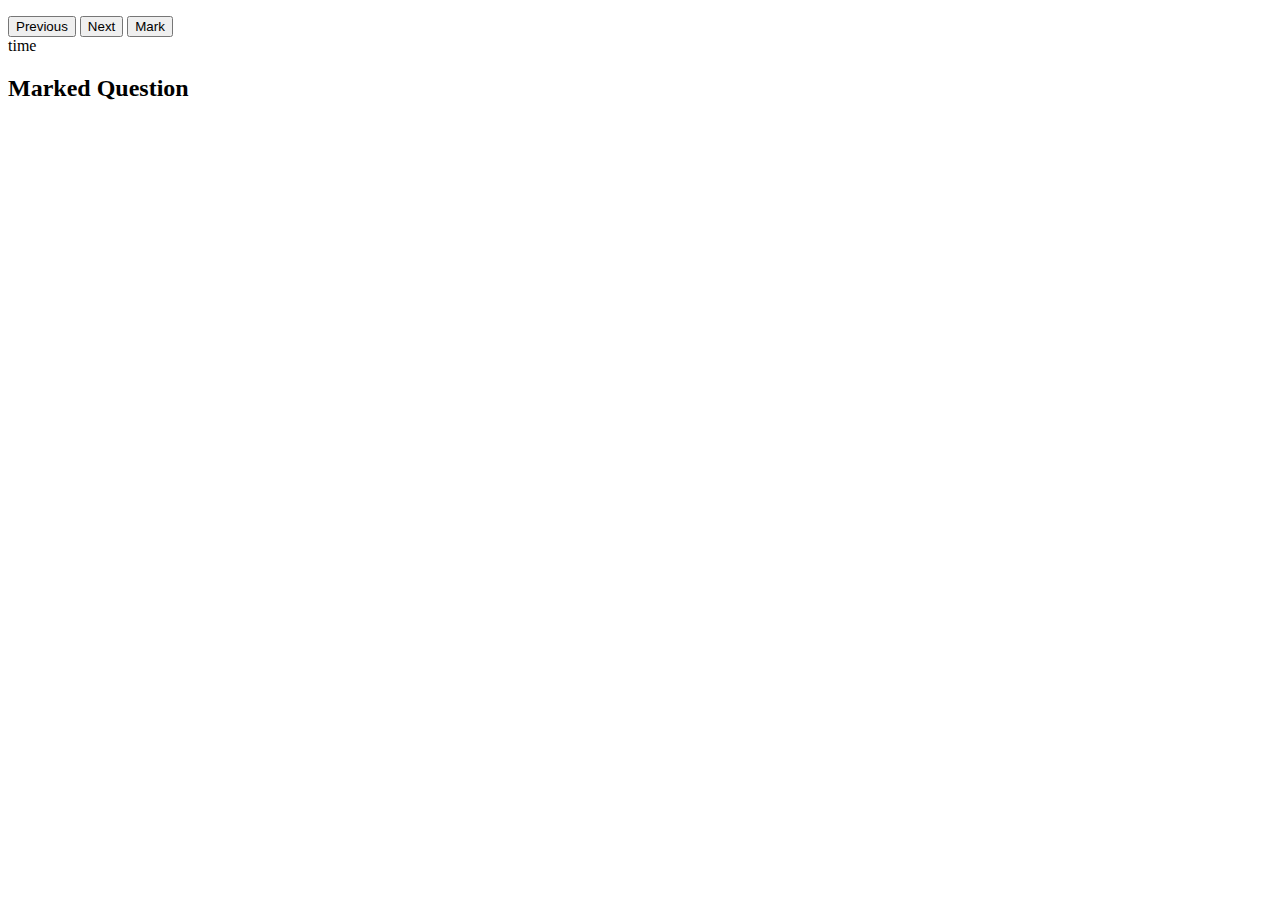
==== html/exam.html @ 4ed60b87 "added html files" ====
<!DOCTYPE html>
<html lang="en">
  <head>
    <meta charset="UTF-8" />
    <meta name="viewport" content="width=device-width, initial-scale=1.0" />
    <title>DocExam</title>
    <link rel="stylesheet" href="../Sass/main.css">
    <style>
      #myProgress {
        width: 100%;
        background-color: #ddd;
      }

      
 
    </style>
  </head>
  <body>
    <div class="body">
      <div class="Exam_container">
      <div id="myBar"></div>

      <div id="examContainer">
        <p id="questionText"></p>
        <div id="answersContainer"></div>
        
        <button id="prevBtn">Previous</button>
        <button id="nextBtn">Next</button>
        <button id="markBtn">Mark</button>
      </div>
      
      <button id="submitBtn" style="display:none;">submit</button>
    </div>

    <div class="mark-time">
      <div class="time">
        <span> time</span>
      </div>
      <div class="mark_div">
        <h2>Marked Question</h2>
      </div>
     
    </div>
    

  </div>
    <script type="module"  defer src="../js/main.js"></script>
  </body>
</html>
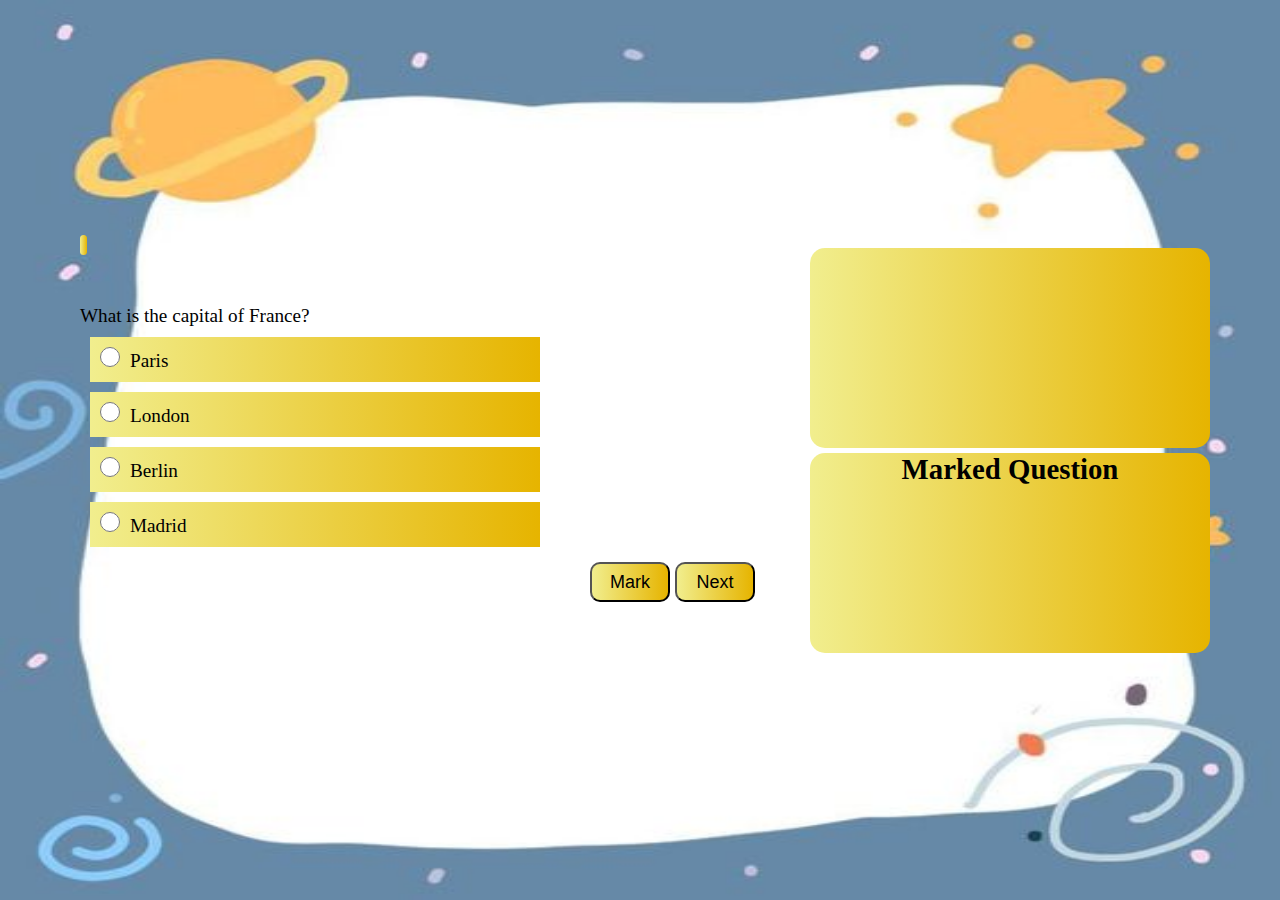
==== commit 36e5e158: "time and refresh" ====
--- a/html/exam.html
+++ b/html/exam.html
@@ -4,46 +4,40 @@
     <meta charset="UTF-8" />
     <meta name="viewport" content="width=device-width, initial-scale=1.0" />
     <title>DocExam</title>
-    <link rel="stylesheet" href="../Sass/main.css">
+    <link rel="stylesheet" href="../Sass/main.css" />
     <style>
       #myProgress {
         width: 100%;
         background-color: #ddd;
       }
-
-      
- 
     </style>
   </head>
   <body>
     <div class="body">
       <div class="Exam_container">
-      <div id="myBar"></div>
+        <div id="myBar"></div>
 
-      <div id="examContainer">
-        <p id="questionText"></p>
-        <div id="answersContainer"></div>
-        
-        <button id="prevBtn">Previous</button>
-        <button id="nextBtn">Next</button>
-        <button id="markBtn">Mark</button>
+        <div id="examContainer">
+          <p id="questionText"></p>
+          <div id="answersContainer"></div>
+
+          <button id="prevBtn">Previous</button>
+          <button id="nextBtn">Next</button>
+          <button id="markBtn">Mark</button>
+        </div>
+
+        <button id="submitBtn" style="display: none">submit</button>
       </div>
-      
-      <button id="submitBtn" style="display:none;">submit</button>
+
+      <div class="mark-time">
+        <div class="time">
+          <span id="myTime"> </span>
+        </div>
+        <div class="mark_div">
+          <h2>Marked Question</h2>
+        </div>
+      </div>
     </div>
-
-    <div class="mark-time">
-      <div class="time">
-        <span> time</span>
-      </div>
-      <div class="mark_div">
-        <h2>Marked Question</h2>
-      </div>
-     
-    </div>
-    
-
-  </div>
-    <script type="module"  defer src="../js/main.js"></script>
+    <script type="module" defer src="../js/main.js"></script>
   </body>
 </html>
--- a/Sass/main.css
+++ b/Sass/main.css
@@ -0,0 +1,346 @@
+* {
+  margin: 0;
+  padding: 0;
+  box-sizing: border-box;
+}
+
+.container {
+  width: 1116px;
+  margin: 0 auto;
+}
+
+.signup-main {
+  background-image: url("../img/background.jpg");
+  height: 100vh;
+  display: flex;
+  flex-direction: row;
+  background-repeat: no-repeat;
+  background-size: 100vw 100vh;
+  background-position: center;
+  display: flex;
+  justify-content: center;
+  align-items: center;
+}
+.signup-main__div {
+  display: flex;
+  padding: 10px;
+}
+.signup-main .input-group, .signup-main .btn-remember, .signup-main .Ebtn {
+  margin: 20px;
+}
+.signup-main .para {
+  display: flex;
+  justify-content: center;
+}
+
+.log-main {
+  background-image: url("../img/background.jpg");
+  height: 100vh;
+  display: flex;
+  flex-direction: row;
+  background-repeat: no-repeat;
+  background-size: 100vw 100vh;
+  background-position: center;
+  display: flex;
+  justify-content: center;
+  align-items: center;
+}
+.log-main__div {
+  display: flex;
+  background-color: transparent;
+  padding: 20px;
+}
+.log-main .input-group, .log-main .btn-remember, .log-main .Ebtn {
+  margin: 20px;
+}
+.log-main .input-group, .log-main .btn-forget, .log-main .Ebtn {
+  margin-top: 40px;
+}
+.log-main .btn-forget {
+  display: flex;
+  justify-content: end;
+}
+.log-main .btn-forget a {
+  text-decoration: none;
+  color: #bab6b6;
+}
+.log-main .para {
+  display: flex;
+  justify-content: center;
+}
+
+.result-container {
+  background-image: url("../img/background.jpg");
+  background-position: center;
+  background-size: 100vw 100vh;
+  height: 100vh;
+  display: flex;
+  padding-top: 20px;
+  justify-content: center;
+  align-items: center;
+}
+.result-container #result-score {
+  background-color: transparent;
+  margin-top: 20px;
+  width: 700px;
+  height: 600px;
+  display: flex;
+  flex-direction: column;
+  justify-content: flex-start;
+  align-items: center;
+}
+.result-container #result-score h2 {
+  font-size: larger;
+  font-weight: 800;
+  color: #040404;
+  line-height: 40px;
+}
+.result-container #result-score h1 {
+  color: #040404;
+}
+.result-container #result-score__score {
+  width: 200px;
+  background-color: rgb(218, 188, 88);
+  display: flex;
+  justify-content: center;
+  align-items: center;
+  height: 60px;
+  border: 1px solid #040404;
+  margin-top: 10px;
+  color: #040404;
+  font-size: large;
+  font-weight: 600;
+  border-radius: 10px;
+}
+.result-container #result-score #result-massege,
+.result-container #result-score #saved-massege {
+  display: flex;
+  flex-direction: column;
+  justify-content: flex-start;
+  align-items: center;
+  font-family: "Courier New", Courier, monospace;
+  text-transform: capitalize;
+  text-justify: unset;
+  width: 600px;
+  height: 200px;
+  padding: 20px;
+  border-radius: 10px;
+  font-weight: 700;
+  border: 2px solid black;
+  margin-top: 5px;
+  font-size: larger;
+  color: #040404;
+  background-image: linear-gradient(to right, #f1ee8e, #e6b400);
+}
+.result-container #result-score #time {
+  display: flex;
+  flex-direction: column;
+  justify-content: center;
+  align-items: center;
+  font-family: "Courier New", Courier, monospace;
+  text-transform: capitalize;
+  text-justify: unset;
+  width: 600px;
+  height: 200px;
+  padding: 20px;
+  border-radius: 10px;
+  font-weight: 700;
+  border: 2px solid black;
+  background-image: linear-gradient(to right, #f1ee8e, #e6b400);
+  margin-top: 5px;
+  font-size: larger;
+  color: #040404;
+}
+
+.body {
+  background-image: url("../img/background.jpg");
+  width: 100%;
+  height: 100vh;
+  display: flex;
+  justify-content: center;
+  align-items: center;
+  font-size: larger;
+  -moz-column-gap: 40px;
+       column-gap: 40px;
+  background-position: center;
+  background-size: 100vw 100vh;
+  background-repeat: no-repeat;
+}
+.body .Exam_container {
+  margin-top: 50px;
+  width: 700px;
+  height: 500px;
+  padding: 10px;
+  display: flex;
+  flex-direction: column;
+  border-radius: 15px;
+  row-gap: 50px;
+}
+.body .Exam_container #answersContainer {
+  display: flex;
+  flex-direction: column;
+  align-self: flex-start;
+  row-gap: 10px;
+  padding: 10px;
+}
+.body .Exam_container button {
+  width: 80px;
+  height: 40px;
+  font-size: large;
+  background-image: linear-gradient(to right, #f1ee8e, #e6b400);
+  border-radius: 10px;
+  color: black;
+  margin-top: 5px;
+  float: right;
+  margin-right: 5px;
+}
+.body .Exam_container #submitBtn {
+  width: 100%;
+  height: 60px;
+}
+
+.mark_div {
+  background-image: linear-gradient(to right, #f1ee8e, #e6b400);
+  width: 400px;
+  height: 200px;
+  overflow: auto;
+  border-radius: 15px;
+}
+.mark_div h2 {
+  text-align: center;
+  margin-bottom: 10px;
+}
+
+.time {
+  background-image: linear-gradient(to right, #f1ee8e, #e6b400);
+  padding: 5px;
+  margin-bottom: 5px;
+  width: 400px;
+  height: 200px;
+  border-radius: 15px;
+}
+
+.question-ans {
+  background-image: linear-gradient(to right, #f1ee8e, #e6b400);
+  padding: 10px;
+  width: 450px;
+}
+
+.ans-input {
+  height: 20px;
+  width: 20px;
+  background-color: transparent;
+  margin-right: 10px;
+}
+
+#myBar {
+  width: 1%;
+  height: 20px;
+  background-image: linear-gradient(to right, #f1ee8e, #e6b400);
+  border-radius: 15px;
+}
+
+.marked-question {
+  cursor: pointer;
+  margin-bottom: 5px;
+  padding: 5px;
+  border: 1px solid #ddd;
+  background-color: #f9f9f9;
+  padding: 5px;
+  border-radius: 15px;
+}
+
+.marked-question:hover {
+  background-color: beige;
+  color: #040404;
+}
+
+.error {
+  color: red;
+  width: 320px;
+  text-align: center;
+  font-size: 20px;
+  font-weight: 500;
+  display: none;
+  margin-left: 20px;
+}
+
+.Ebtn {
+  background-color: #3938e5;
+  padding: 15px;
+  color: white;
+  border: none;
+  border-radius: 15px;
+  font-size: 20px;
+  font-family: "Rubik", sans-serif;
+  width: 400px;
+  height: 50px;
+  cursor: pointer;
+}
+
+.head {
+  text-transform: capitalize;
+  font-size: 40px;
+  color: #040404;
+  font-family: "Rubik", sans-serif;
+}
+
+.input-group {
+  position: relative;
+}
+.input-group i {
+  position: absolute;
+  right: 10px;
+  top: 15px;
+}
+.input-group__input {
+  border-radius: 15px;
+  width: 400px;
+  height: 50px;
+  padding: 15px;
+  background-color: transparent;
+  border: 1px solid #5a5a5a;
+}
+.input-group__input__Error {
+  border-radius: 15px;
+  width: 400px;
+  height: 50px;
+  padding: 15px;
+  background-color: transparent;
+  border: 1px solid red;
+}
+.input-group__label {
+  position: absolute;
+  top: 50%;
+  left: 5px;
+  transform: translateY(-50%);
+  font-size: 20px;
+  color: #040404;
+  padding: 0 5px;
+  pointer-events: none;
+  transition: 0.5s;
+}
+.input-group__input:valid ~ .input-group__label, .input-group__input__Error:valid ~ .input-group__label {
+  top: 0;
+  background-color: #FFFFFF;
+}
+
+.para {
+  font-size: 20px;
+  color: #bab6b6;
+}
+
+.remember {
+  font-size: 20px;
+  color: #bab6b6;
+  width: 400px;
+  padding: 15px;
+  display: flex;
+  flex-direction: row;
+  -moz-column-gap: 10px;
+       column-gap: 10px;
+}
+.remember__check {
+  width: 20px;
+  height: 20px;
+}/*# sourceMappingURL=main.css.map */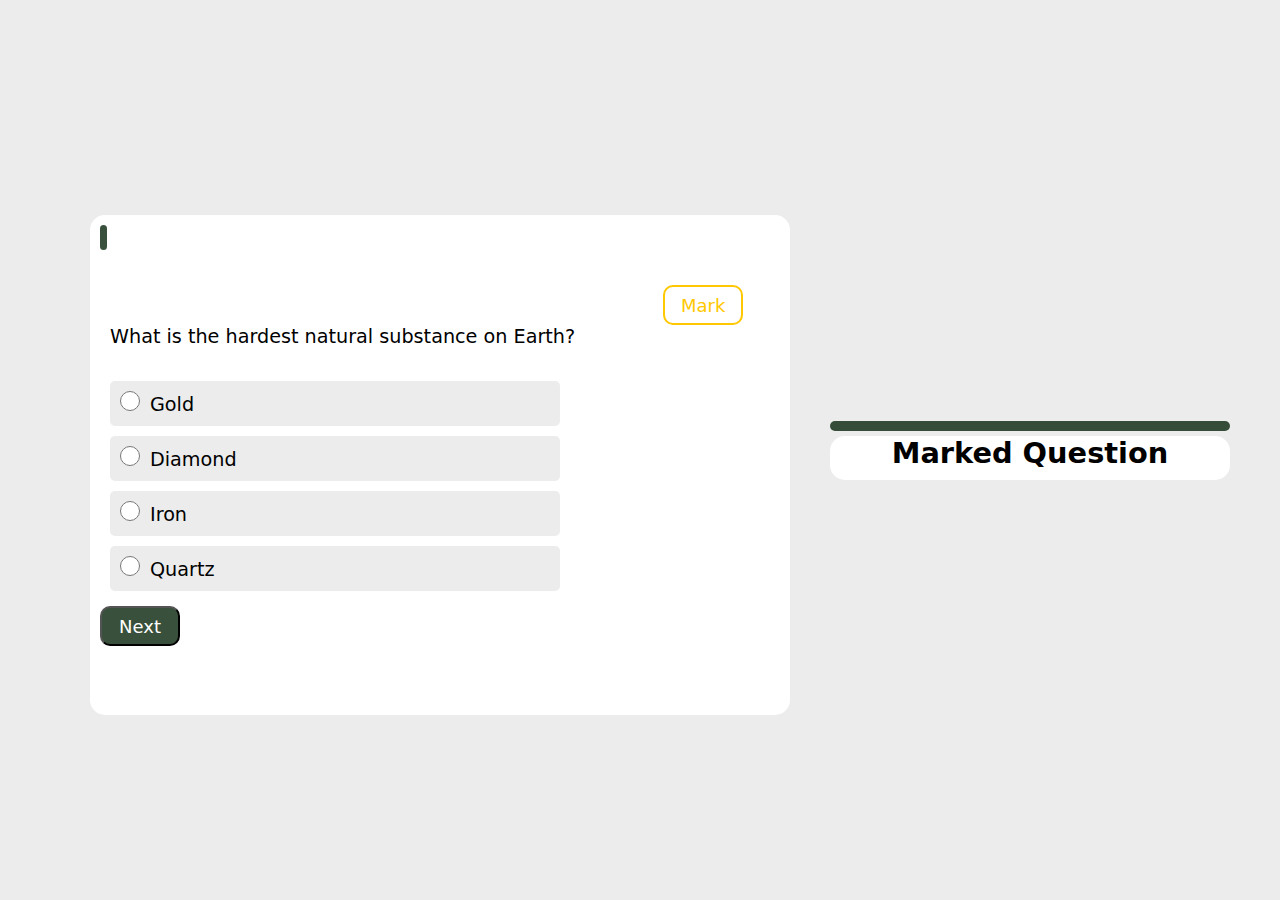
==== commit bf36b4c5: "some changes" ====
--- a/html/exam.html
+++ b/html/exam.html
@@ -14,16 +14,19 @@
   </head>
   <body>
     <div class="body">
+      <div></div>
       <div class="Exam_container">
         <div id="myBar"></div>
 
         <div id="examContainer">
+          <div class="markBtnd"><button id="markBtn">Mark</button></div>
           <p id="questionText"></p>
+          <br />
           <div id="answersContainer"></div>
-
-          <button id="prevBtn">Previous</button>
-          <button id="nextBtn">Next</button>
-          <button id="markBtn">Mark</button>
+          <div class="btns">
+            <button id="prevBtn">Previous</button>
+            <button id="nextBtn">Next</button>
+          </div>
         </div>
 
         <button id="submitBtn" style="display: none">submit</button>
--- a/Sass/main.css
+++ b/Sass/main.css
@@ -2,6 +2,7 @@
   margin: 0;
   padding: 0;
   box-sizing: border-box;
+  font-family: system-ui, -apple-system, BlinkMacSystemFont, "Segoe UI", Roboto, Oxygen, Ubuntu, Cantarell, "Open Sans", "Helvetica Neue", sans-serif;
 }
 
 .container {
@@ -10,67 +11,105 @@
 }
 
 .signup-main {
-  background-image: url("../img/background.jpg");
+  background-color: #ececec;
   height: 100vh;
   display: flex;
   flex-direction: row;
+  display: flex;
+  justify-content: center;
+  align-items: center;
+}
+.signup-main .sidePic {
+  background-image: url("../img/Exams-rafiki.png");
+  background-position: center;
   background-repeat: no-repeat;
-  background-size: 100vw 100vh;
+  background-size: cover;
+  width: 50vh;
+  height: 75vh;
+  border-radius: 20px;
+}
+.signup-main .head {
+  margin-left: 20px;
+}
+.signup-main__div {
+  display: flex;
+  background-color: #ffffff;
+  border-radius: 20px;
+  padding: 20px;
+  border-radius: 20px;
+}
+.signup-main .input-group,
+.signup-main .btn-remember,
+.signup-main .Ebtn {
+  margin: 20px;
+}
+.signup-main .para {
+  display: flex;
+  color: #474747;
+  justify-content: center;
+}
+.signup-main .para a {
+  color: #040404;
+  margin-left: 6px;
+}
+
+.log-main {
+  height: 100vh;
+  display: flex;
+  flex-direction: row;
+  background-color: #ececec;
   background-position: center;
   display: flex;
   justify-content: center;
   align-items: center;
 }
-.signup-main__div {
-  display: flex;
-  padding: 10px;
-}
-.signup-main .input-group, .signup-main .btn-remember, .signup-main .Ebtn {
+.log-main img {
+  width: 400px;
+  height: 400px;
+  border-radius: 50%;
+  margin-right: 20px;
+}
+.log-main__div {
+  display: flex;
+  background-color: white;
+  border-radius: 20px;
+  padding: 20px;
+}
+.log-main__div .input-group,
+.log-main__div .btn-remember,
+.log-main__div .Ebtn {
   margin: 20px;
 }
-.signup-main .para {
-  display: flex;
-  justify-content: center;
-}
-
-.log-main {
-  background-image: url("../img/background.jpg");
-  height: 100vh;
+.log-main__div .input-group,
+.log-main__div .Ebtn {
+  margin-top: 40px;
+}
+.log-main__div .btn-remember {
   display: flex;
   flex-direction: row;
-  background-repeat: no-repeat;
-  background-size: 100vw 100vh;
-  background-position: center;
-  display: flex;
-  justify-content: center;
-  align-items: center;
-}
-.log-main__div {
-  display: flex;
-  background-color: transparent;
-  padding: 20px;
-}
-.log-main .input-group, .log-main .btn-remember, .log-main .Ebtn {
-  margin: 20px;
-}
-.log-main .input-group, .log-main .btn-forget, .log-main .Ebtn {
-  margin-top: 40px;
-}
-.log-main .btn-forget {
-  display: flex;
-  justify-content: end;
-}
-.log-main .btn-forget a {
-  text-decoration: none;
-  color: #bab6b6;
-}
-.log-main .para {
-  display: flex;
-  justify-content: center;
+}
+.log-main__div .btn-forget {
+  margin-left: 140px;
+}
+.log-main__div .btn-forget a {
+  text-decoration: underline;
+  color: #040404;
+}
+.log-main__div .para {
+  display: flex;
+  color: #474747;
+  justify-content: center;
+}
+.log-main__div .para a {
+  margin-left: 6px;
+  color: #040404;
+}
+.log-main .head {
+  margin-left: 20px;
 }
 
 .result-container {
-  background-image: url("../img/background.jpg");
+  background-color: #ececec;
   background-position: center;
   background-size: 100vw 100vh;
   height: 100vh;
@@ -100,12 +139,12 @@
 }
 .result-container #result-score__score {
   width: 200px;
-  background-color: rgb(218, 188, 88);
+  background-color: rgba(8, 38, 11, 0.8);
   display: flex;
   justify-content: center;
   align-items: center;
   height: 60px;
-  border: 1px solid #040404;
+  border: 2px solid #ececec;
   margin-top: 10px;
   color: #040404;
   font-size: large;
@@ -116,7 +155,28 @@
 .result-container #result-score #saved-massege {
   display: flex;
   flex-direction: column;
-  justify-content: flex-start;
+  justify-content: center;
+  align-items: center;
+  font-family: "Courier New", Courier, monospace;
+  text-transform: capitalize;
+  text-justify: unset;
+  width: 600px;
+  height: auto;
+  padding: 20px;
+  border-radius: 10px;
+  font-weight: 700;
+  border: 2px solid #ececec;
+  margin-top: 5px;
+  font-size: larger;
+  color: #040404;
+  background-color: #ffffff;
+}
+.result-container #result-score #time {
+  display: flex;
+  height: auto;
+  background-color: #ffffff;
+  flex-direction: column;
+  justify-content: center;
   align-items: center;
   font-family: "Courier New", Courier, monospace;
   text-transform: capitalize;
@@ -126,34 +186,19 @@
   padding: 20px;
   border-radius: 10px;
   font-weight: 700;
-  border: 2px solid black;
+  border: 2px solid #ececec;
   margin-top: 5px;
   font-size: larger;
-  color: #040404;
-  background-image: linear-gradient(to right, #f1ee8e, #e6b400);
-}
-.result-container #result-score #time {
-  display: flex;
-  flex-direction: column;
-  justify-content: center;
-  align-items: center;
-  font-family: "Courier New", Courier, monospace;
-  text-transform: capitalize;
-  text-justify: unset;
-  width: 600px;
-  height: 200px;
-  padding: 20px;
-  border-radius: 10px;
-  font-weight: 700;
-  border: 2px solid black;
-  background-image: linear-gradient(to right, #f1ee8e, #e6b400);
-  margin-top: 5px;
-  font-size: larger;
-  color: #040404;
+}
+.result-container #result-score #time h1 {
+  color: #040404;
+}
+.result-container #result-score #time img {
+  color: red;
 }
 
 .body {
-  background-image: url("../img/background.jpg");
+  background-color: #ececec;
   width: 100%;
   height: 100vh;
   display: flex;
@@ -167,14 +212,33 @@
   background-repeat: no-repeat;
 }
 .body .Exam_container {
-  margin-top: 50px;
+  margin-top: 30px;
+  background-color: #ffffff;
   width: 700px;
   height: 500px;
   padding: 10px;
   display: flex;
   flex-direction: column;
   border-radius: 15px;
-  row-gap: 50px;
+  row-gap: 30px;
+}
+.body .Exam_container .btns {
+  display: flex;
+  justify-content: space-between;
+}
+.body .Exam_container .btns .markBtnd {
+  align-self: flex-start;
+}
+.body .Exam_container #markBtn {
+  background-color: #ffffff;
+  color: #ffc800;
+  border: 2px solid #ffc800;
+  margin-left: 44vw;
+}
+r .body .Exam_container #markBtn:hover {
+  color: #ffffff;
+  cursor: pointer;
+  background-color: #ffc800;
 }
 .body .Exam_container #answersContainer {
   display: flex;
@@ -187,22 +251,20 @@
   width: 80px;
   height: 40px;
   font-size: large;
-  background-image: linear-gradient(to right, #f1ee8e, #e6b400);
+  background-color: rgba(8, 38, 11, 0.8);
   border-radius: 10px;
-  color: black;
+  color: #ffffff;
   margin-top: 5px;
-  float: right;
   margin-right: 5px;
 }
 .body .Exam_container #submitBtn {
   width: 100%;
-  height: 60px;
+  height: 40px;
 }
 
 .mark_div {
-  background-image: linear-gradient(to right, #f1ee8e, #e6b400);
-  width: 400px;
-  height: 200px;
+  background-color: #ffffff;
+  width: 400px;
   overflow: auto;
   border-radius: 15px;
 }
@@ -212,18 +274,22 @@
 }
 
 .time {
-  background-image: linear-gradient(to right, #f1ee8e, #e6b400);
+  background-color: rgba(8, 38, 11, 0.8);
   padding: 5px;
   margin-bottom: 5px;
   width: 400px;
-  height: 200px;
   border-radius: 15px;
 }
 
 .question-ans {
-  background-image: linear-gradient(to right, #f1ee8e, #e6b400);
+  background-color: #ececec;
   padding: 10px;
   width: 450px;
+  border-radius: 5px;
+}
+
+#questionText {
+  margin-left: 10px;
 }
 
 .ans-input {
@@ -235,23 +301,23 @@
 
 #myBar {
   width: 1%;
-  height: 20px;
-  background-image: linear-gradient(to right, #f1ee8e, #e6b400);
+  height: 25px;
+  background-color: rgba(8, 38, 11, 0.8);
   border-radius: 15px;
 }
 
 .marked-question {
   cursor: pointer;
-  margin-bottom: 5px;
-  padding: 5px;
+  margin: 5px;
+  padding: 15px;
   border: 1px solid #ddd;
-  background-color: #f9f9f9;
-  padding: 5px;
-  border-radius: 15px;
+  background-color: #ffc800;
+  color: #040404;
+  border-radius: 10px;
 }
 
 .marked-question:hover {
-  background-color: beige;
+  background-color: #ffffff;
   color: #040404;
 }
 
@@ -266,7 +332,7 @@
 }
 
 .Ebtn {
-  background-color: #3938e5;
+  background-color: rgba(8, 38, 11, 0.8);
   padding: 15px;
   color: white;
   border: none;
@@ -299,7 +365,7 @@
   height: 50px;
   padding: 15px;
   background-color: transparent;
-  border: 1px solid #5a5a5a;
+  border: 1px solid #474747;
 }
 .input-group__input__Error {
   border-radius: 15px;
@@ -314,25 +380,27 @@
   top: 50%;
   left: 5px;
   transform: translateY(-50%);
-  font-size: 20px;
+  font-size: 17px;
   color: #040404;
   padding: 0 5px;
   pointer-events: none;
   transition: 0.5s;
 }
 .input-group__input:valid ~ .input-group__label, .input-group__input__Error:valid ~ .input-group__label {
+  color: #040404;
   top: 0;
-  background-color: #FFFFFF;
+  background-color: #ffffff;
+  border-radius: 5px;
 }
 
 .para {
   font-size: 20px;
-  color: #bab6b6;
+  color: #ececec;
 }
 
 .remember {
   font-size: 20px;
-  color: #bab6b6;
+  color: #ececec;
   width: 400px;
   padding: 15px;
   display: flex;
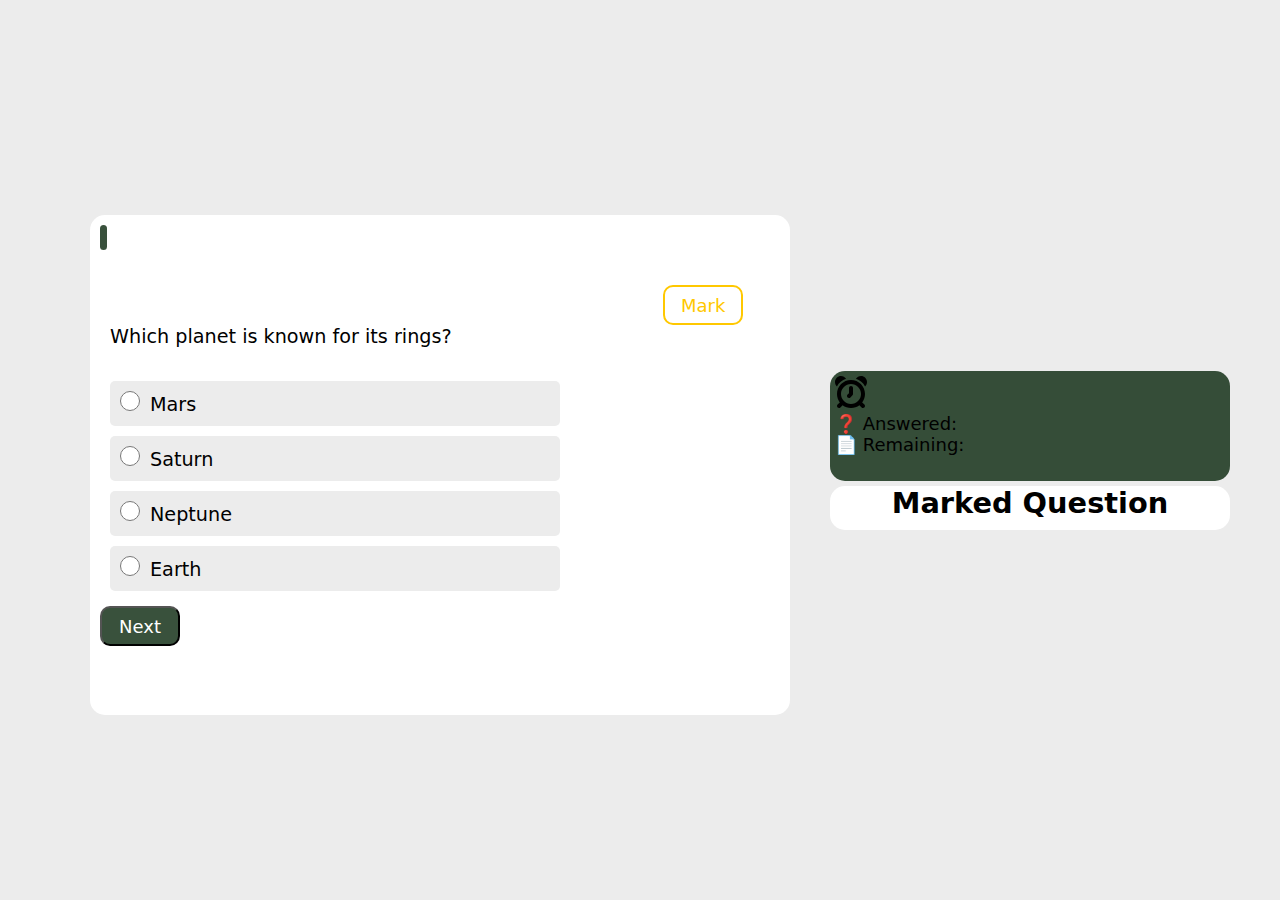
==== commit ceaf256a: "some changes 2" ====
--- a/html/exam.html
+++ b/html/exam.html
@@ -34,7 +34,13 @@
 
       <div class="mark-time">
         <div class="time">
+          <img src="../img/clock.svg" alt="" />
           <span id="myTime"> </span>
+          <div class="info">
+            <p>❓ Answered: <span id="answered-count"></span></p>
+            <p>📄 Remaining: <span id="remaining-count"></span></p>
+                      
+          </div>
         </div>
         <div class="mark_div">
           <h2>Marked Question</h2>
--- a/Sass/main.css
+++ b/Sass/main.css
@@ -278,7 +278,11 @@
   padding: 5px;
   margin-bottom: 5px;
   width: 400px;
-  border-radius: 15px;
+  font-size: large;
+  border-radius: 15px;
+}
+.time #myTime {
+  font-size: larger;
 }
 
 .question-ans {
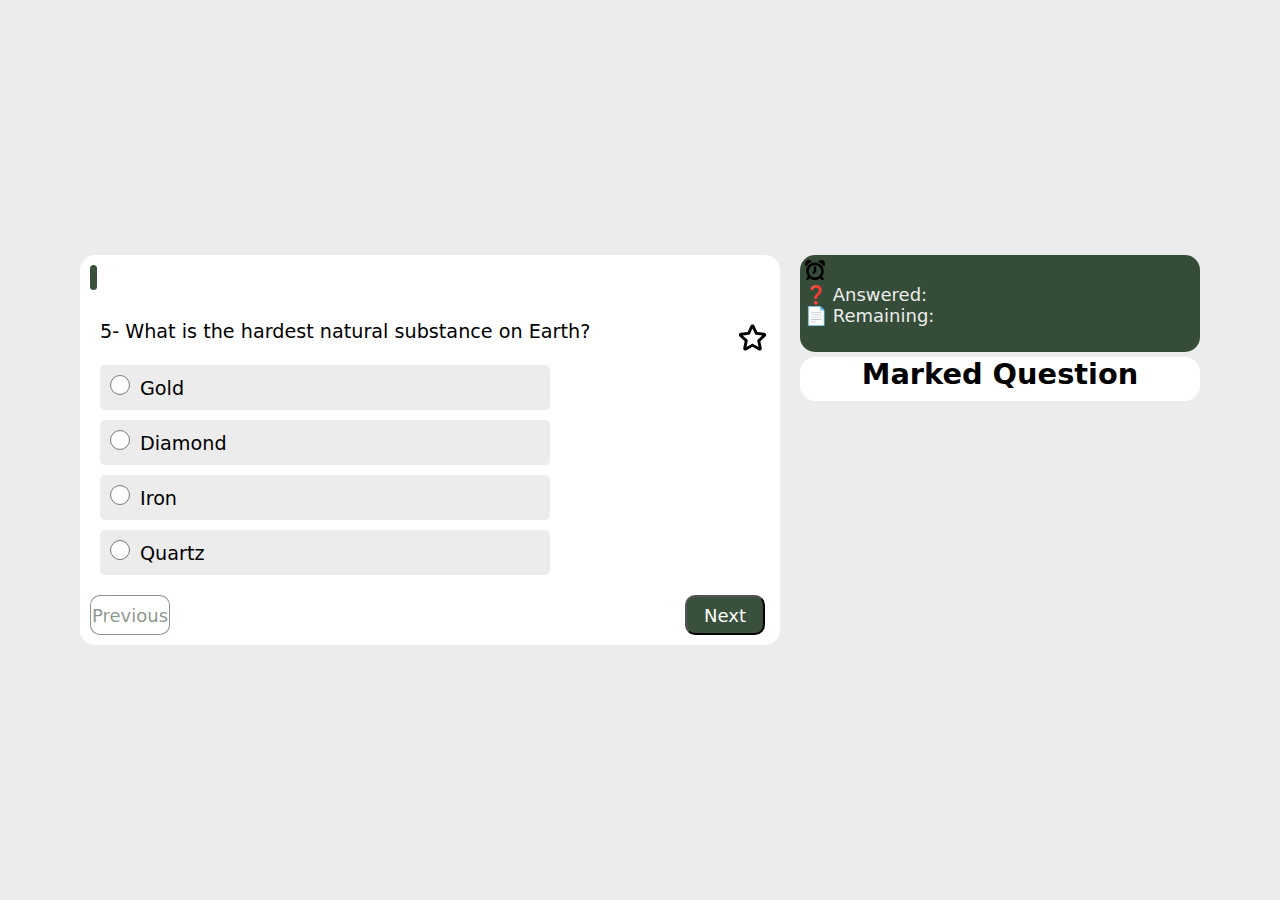
==== commit 3ee85e70: "exam_responsive" ====
--- a/html/exam.html
+++ b/html/exam.html
@@ -5,6 +5,7 @@
     <meta name="viewport" content="width=device-width, initial-scale=1.0" />
     <title>DocExam</title>
     <link rel="stylesheet" href="../Sass/main.css" />
+    <link rel="stylesheet" href="../font/css/all.min.css">
     <style>
       #myProgress {
         width: 100%;
@@ -14,18 +15,23 @@
   </head>
   <body>
     <div class="body">
-      <div></div>
+      <div class="center">
       <div class="Exam_container">
         <div id="myBar"></div>
 
         <div id="examContainer">
-          <div class="markBtnd"><button id="markBtn">Mark</button></div>
-          <p id="questionText"></p>
-          <br />
+          
+          <div class="markBtnd"> 
+            <p id="questionText"></p>
+            <img width="35px" id = "markBtn" src="../img/light-star.svg">
+           <!-- <button id="markBtn">Mark</button> -->
+          </div>
+          
+         
           <div id="answersContainer"></div>
           <div class="btns">
-            <button id="prevBtn">Previous</button>
-            <button id="nextBtn">Next</button>
+            <button disabled  id="prevBtn">Previous</button>
+            <button  id="nextBtn">Next</button>
           </div>
         </div>
 
@@ -34,7 +40,7 @@
 
       <div class="mark-time">
         <div class="time">
-          <img src="../img/clock.svg" alt="" />
+          <img  width= "20px"src="../img/clock.svg" alt="" />
           <span id="myTime"> </span>
           <div class="info">
             <p>❓ Answered: <span id="answered-count"></span></p>
@@ -47,6 +53,7 @@
         </div>
       </div>
     </div>
+    </div>
     <script type="module" defer src="../js/main.js"></script>
   </body>
 </html>
--- a/Sass/main.css
+++ b/Sass/main.css
@@ -211,11 +211,16 @@
   background-size: 100vw 100vh;
   background-repeat: no-repeat;
 }
+.body .center {
+  display: flex;
+  justify-content: center;
+  align-items: center;
+  -moz-column-gap: 20px;
+       column-gap: 20px;
+}
 .body .Exam_container {
-  margin-top: 30px;
   background-color: #ffffff;
   width: 700px;
-  height: 500px;
   padding: 10px;
   display: flex;
   flex-direction: column;
@@ -226,19 +231,12 @@
   display: flex;
   justify-content: space-between;
 }
-.body .Exam_container .btns .markBtnd {
-  align-self: flex-start;
-}
-.body .Exam_container #markBtn {
-  background-color: #ffffff;
-  color: #ffc800;
-  border: 2px solid #ffc800;
-  margin-left: 44vw;
-}
-r .body .Exam_container #markBtn:hover {
-  color: #ffffff;
+.body .Exam_container .markBtnd {
+  display: flex;
+  justify-content: space-between;
+}
+.body .Exam_container #markBtn:hover {
   cursor: pointer;
-  background-color: #ffc800;
 }
 .body .Exam_container #answersContainer {
   display: flex;
@@ -251,20 +249,31 @@
   width: 80px;
   height: 40px;
   font-size: large;
-  background-color: rgba(8, 38, 11, 0.8);
   border-radius: 10px;
+  margin-top: 10px;
+  margin-right: 5px;
+  cursor: pointer;
+}
+.body .Exam_container #prevBtn {
+  color: rgba(8, 38, 11, 0.8);
+  background-color: #ffffff;
+  border: 1px solid rgba(8, 38, 11, 0.8);
+}
+.body .Exam_container #nextBtn {
   color: #ffffff;
-  margin-top: 5px;
-  margin-right: 5px;
+  background-color: rgba(8, 38, 11, 0.8);
 }
 .body .Exam_container #submitBtn {
   width: 100%;
   height: 40px;
+  color: #ffffff;
+  background-color: rgba(8, 38, 11, 0.8);
 }
 
 .mark_div {
   background-color: #ffffff;
   width: 400px;
+  max-height: 286px;
   overflow: auto;
   border-radius: 15px;
 }
@@ -280,9 +289,11 @@
   width: 400px;
   font-size: large;
   border-radius: 15px;
+  color: #ececec;
 }
 .time #myTime {
-  font-size: larger;
+  font-size: large;
+  margin-left: 5px;
 }
 
 .question-ans {
@@ -308,6 +319,11 @@
   height: 25px;
   background-color: rgba(8, 38, 11, 0.8);
   border-radius: 15px;
+}
+
+.mark-time {
+  align-self: flex-start;
+  overflow-y: auto;
 }
 
 .marked-question {
@@ -325,6 +341,48 @@
   color: #040404;
 }
 
+@media (min-width: 705px) and (max-width: 1200px) {
+  .center {
+    width: 100%;
+    flex-direction: column;
+    justify-content: center;
+    row-gap: 10px;
+  }
+  .center .mark-time {
+    align-self: center;
+    width: 50%;
+  }
+  .center .mark-time .time {
+    width: 100%;
+  }
+  .center .mark-time .mark_div {
+    width: 100%;
+  }
+}
+@media (min-width: 300px) and (max-width: 705px) {
+  .center {
+    width: 100%;
+    flex-direction: column;
+    justify-content: center;
+    row-gap: 10px;
+  }
+  .center .Exam_container {
+    width: 50%;
+  }
+  .center .Exam_container .question-ans {
+    width: 100%;
+  }
+  .center .mark-time {
+    align-self: center;
+    width: 50%;
+  }
+  .center .mark-time .time {
+    width: 100%;
+  }
+  .center .mark-time .mark_div {
+    width: 100%;
+  }
+}
 .error {
   color: red;
   width: 320px;
--- a/font/css/all.min.css
+++ b/font/css/all.min.css
@@ -0,0 +1,9 @@
+/*!
+ * Font Awesome Free 6.5.2 by @fontawesome - https://fontawesome.com
+ * License - https://fontawesome.com/license/free (Icons: CC BY 4.0, Fonts: SIL OFL 1.1, Code: MIT License)
+ * Copyright 2024 Fonticons, Inc.
+ */
+.fa{font-family:var(--fa-style-family,"Font Awesome 6 Free");font-weight:var(--fa-style,900)}.fa,.fa-brands,.fa-classic,.fa-regular,.fa-sharp,.fa-solid,.fab,.far,.fas{-moz-osx-font-smoothing:grayscale;-webkit-font-smoothing:antialiased;display:var(--fa-display,inline-block);font-style:normal;font-variant:normal;line-height:1;text-rendering:auto}.fa-classic,.fa-regular,.fa-solid,.far,.fas{font-family:"Font Awesome 6 Free"}.fa-brands,.fab{font-family:"Font Awesome 6 Brands"}.fa-1x{font-size:1em}.fa-2x{font-size:2em}.fa-3x{font-size:3em}.fa-4x{font-size:4em}.fa-5x{font-size:5em}.fa-6x{font-size:6em}.fa-7x{font-size:7em}.fa-8x{font-size:8em}.fa-9x{font-size:9em}.fa-10x{font-size:10em}.fa-2xs{font-size:.625em;line-height:.1em;vertical-align:.225em}.fa-xs{font-size:.75em;line-height:.08333em;vertical-align:.125em}.fa-sm{font-size:.875em;line-height:.07143em;vertical-align:.05357em}.fa-lg{font-size:1.25em;line-height:.05em;vertical-align:-.075em}.fa-xl{font-size:1.5em;line-height:.04167em;vertical-align:-.125em}.fa-2xl{font-size:2em;line-height:.03125em;vertical-align:-.1875em}.fa-fw{text-align:center;width:1.25em}.fa-ul{list-style-type:none;margin-left:var(--fa-li-margin,2.5em);padding-left:0}.fa-ul>li{position:relative}.fa-li{left:calc(var(--fa-li-width, 2em)*-1);position:absolute;text-align:center;width:var(--fa-li-width,2em);line-height:inherit}.fa-border{border-radius:var(--fa-border-radius,.1em);border:var(--fa-border-width,.08em) var(--fa-border-style,solid) var(--fa-border-color,#eee);padding:var(--fa-border-padding,.2em .25em .15em)}.fa-pull-left{float:left;margin-right:var(--fa-pull-margin,.3em)}.fa-pull-right{float:right;margin-left:var(--fa-pull-margin,.3em)}.fa-beat{-webkit-animation-name:fa-beat;animation-name:fa-beat;-webkit-animation-delay:var(--fa-animation-delay,0s);animation-delay:var(--fa-animation-delay,0s);-webkit-animation-direction:var(--fa-animation-direction,normal);animation-direction:var(--fa-animation-direction,normal);-webkit-animation-duration:var(--fa-animation-duration,1s);animation-duration:var(--fa-animation-duration,1s);-webkit-animation-iteration-count:var(--fa-animation-iteration-count,infinite);animation-iteration-count:var(--fa-animation-iteration-count,infinite);-webkit-animation-timing-function:var(--fa-animation-timing,ease-in-out);animation-timing-function:var(--fa-animation-timing,ease-in-out)}.fa-bounce{-webkit-animation-name:fa-bounce;animation-name:fa-bounce;-webkit-animation-delay:var(--fa-animation-delay,0s);animation-delay:var(--fa-animation-delay,0s);-webkit-animation-direction:var(--fa-animation-direction,normal);animation-direction:var(--fa-animation-direction,normal);-webkit-animation-duration:var(--fa-animation-duration,1s);animation-duration:var(--fa-animation-duration,1s);-webkit-animation-iteration-count:var(--fa-animation-iteration-count,infinite);animation-iteration-count:var(--fa-animation-iteration-count,infinite);-webkit-animation-timing-function:var(--fa-animation-timing,cubic-bezier(.28,.84,.42,1));animation-timing-function:var(--fa-animation-timing,cubic-bezier(.28,.84,.42,1))}.fa-fade{-webkit-animation-name:fa-fade;animation-name:fa-fade;-webkit-animation-iteration-count:var(--fa-animation-iteration-count,infinite);animation-iteration-count:var(--fa-animation-iteration-count,infinite);-webkit-animation-timing-function:var(--fa-animation-timing,cubic-bezier(.4,0,.6,1));animation-timing-function:var(--fa-animation-timing,cubic-bezier(.4,0,.6,1))}.fa-beat-fade,.fa-fade{-webkit-animation-delay:var(--fa-animation-delay,0s);animation-delay:var(--fa-animation-delay,0s);-webkit-animation-direction:var(--fa-animation-direction,normal);animation-direction:var(--fa-animation-direction,normal);-webkit-animation-duration:var(--fa-animation-duration,1s);animation-duration:var(--fa-animation-duration,1s)}.fa-beat-fade{-webkit-animation-name:fa-beat-fade;animation-name:fa-beat-fade;-webkit-animation-iteration-count:var(--fa-animation-iteration-count,infinite);animation-iteration-count:var(--fa-animation-iteration-count,infinite);-webkit-animation-timing-function:var(--fa-animation-timing,cubic-bezier(.4,0,.6,1));animation-timing-function:var(--fa-animation-timing,cubic-bezier(.4,0,.6,1))}.fa-flip{-webkit-animation-name:fa-flip;animation-name:fa-flip;-webkit-animation-delay:var(--fa-animation-delay,0s);animation-delay:var(--fa-animation-delay,0s);-webkit-animation-direction:var(--fa-animation-direction,normal);animation-direction:var(--fa-animation-direction,normal);-webkit-animation-duration:var(--fa-animation-duration,1s);animation-duration:var(--fa-animation-duration,1s);-webkit-animation-iteration-count:var(--fa-animation-iteration-count,infinite);animation-iteration-count:var(--fa-animation-iteration-count,infinite);-webkit-animation-timing-function:var(--fa-animation-timing,ease-in-out);animation-timing-function:var(--fa-animation-timing,ease-in-out)}.fa-shake{-webkit-animation-name:fa-shake;animation-name:fa-shake;-webkit-animation-duration:var(--fa-animation-duration,1s);animation-duration:var(--fa-animation-duration,1s);-webkit-animation-iteration-count:var(--fa-animation-iteration-count,infinite);animation-iteration-count:var(--fa-animation-iteration-count,infinite);-webkit-animation-timing-function:var(--fa-animation-timing,linear);animation-timing-function:var(--fa-animation-timing,linear)}.fa-shake,.fa-spin{-webkit-animation-delay:var(--fa-animation-delay,0s);animation-delay:var(--fa-animation-delay,0s);-webkit-animation-direction:var(--fa-animation-direction,normal);animation-direction:var(--fa-animation-direction,normal)}.fa-spin{-webkit-animation-name:fa-spin;animation-name:fa-spin;-webkit-animation-duration:var(--fa-animation-duration,2s);animation-duration:var(--fa-animation-duration,2s);-webkit-animation-iteration-count:var(--fa-animation-iteration-count,infinite);animation-iteration-count:var(--fa-animation-iteration-count,infinite);-webkit-animation-timing-function:var(--fa-animation-timing,linear);animation-timing-function:var(--fa-animation-timing,linear)}.fa-spin-reverse{--fa-animation-direction:reverse}.fa-pulse,.fa-spin-pulse{-webkit-animation-name:fa-spin;animation-name:fa-spin;-webkit-animation-direction:var(--fa-animation-direction,normal);animation-direction:var(--fa-animation-direction,normal);-webkit-animation-duration:var(--fa-animation-duration,1s);animation-duration:var(--fa-animation-duration,1s);-webkit-animation-iteration-count:var(--fa-animation-iteration-count,infinite);animation-iteration-count:var(--fa-animation-iteration-count,infinite);-webkit-animation-timing-function:var(--fa-animation-timing,steps(8));animation-timing-function:var(--fa-animation-timing,steps(8))}@media (prefers-reduced-motion:reduce){.fa-beat,.fa-beat-fade,.fa-bounce,.fa-fade,.fa-flip,.fa-pulse,.fa-shake,.fa-spin,.fa-spin-pulse{-webkit-animation-delay:-1ms;animation-delay:-1ms;-webkit-animation-duration:1ms;animation-duration:1ms;-webkit-animation-iteration-count:1;animation-iteration-count:1;-webkit-transition-delay:0s;transition-delay:0s;-webkit-transition-duration:0s;transition-duration:0s}}@-webkit-keyframes fa-beat{0%,90%{-webkit-transform:scale(1);transform:scale(1)}45%{-webkit-transform:scale(var(--fa-beat-scale,1.25));transform:scale(var(--fa-beat-scale,1.25))}}@keyframes fa-beat{0%,90%{-webkit-transform:scale(1);transform:scale(1)}45%{-webkit-transform:scale(var(--fa-beat-scale,1.25));transform:scale(var(--fa-beat-scale,1.25))}}@-webkit-keyframes fa-bounce{0%{-webkit-transform:scale(1) translateY(0);transform:scale(1) translateY(0)}10%{-webkit-transform:scale(var(--fa-bounce-start-scale-x,1.1),var(--fa-bounce-start-scale-y,.9)) translateY(0);transform:scale(var(--fa-bounce-start-scale-x,1.1),var(--fa-bounce-start-scale-y,.9)) translateY(0)}30%{-webkit-transform:scale(var(--fa-bounce-jump-scale-x,.9),var(--fa-bounce-jump-scale-y,1.1)) translateY(var(--fa-bounce-height,-.5em));transform:scale(var(--fa-bounce-jump-scale-x,.9),var(--fa-bounce-jump-scale-y,1.1)) translateY(var(--fa-bounce-height,-.5em))}50%{-webkit-transform:scale(var(--fa-bounce-land-scale-x,1.05),var(--fa-bounce-land-scale-y,.95)) translateY(0);transform:scale(var(--fa-bounce-land-scale-x,1.05),var(--fa-bounce-land-scale-y,.95)) translateY(0)}57%{-webkit-transform:scale(1) translateY(var(--fa-bounce-rebound,-.125em));transform:scale(1) translateY(var(--fa-bounce-rebound,-.125em))}64%{-webkit-transform:scale(1) translateY(0);transform:scale(1) translateY(0)}to{-webkit-transform:scale(1) translateY(0);transform:scale(1) translateY(0)}}@keyframes fa-bounce{0%{-webkit-transform:scale(1) translateY(0);transform:scale(1) translateY(0)}10%{-webkit-transform:scale(var(--fa-bounce-start-scale-x,1.1),var(--fa-bounce-start-scale-y,.9)) translateY(0);transform:scale(var(--fa-bounce-start-scale-x,1.1),var(--fa-bounce-start-scale-y,.9)) translateY(0)}30%{-webkit-transform:scale(var(--fa-bounce-jump-scale-x,.9),var(--fa-bounce-jump-scale-y,1.1)) translateY(var(--fa-bounce-height,-.5em));transform:scale(var(--fa-bounce-jump-scale-x,.9),var(--fa-bounce-jump-scale-y,1.1)) translateY(var(--fa-bounce-height,-.5em))}50%{-webkit-transform:scale(var(--fa-bounce-land-scale-x,1.05),var(--fa-bounce-land-scale-y,.95)) translateY(0);transform:scale(var(--fa-bounce-land-scale-x,1.05),var(--fa-bounce-land-scale-y,.95)) translateY(0)}57%{-webkit-transform:scale(1) translateY(var(--fa-bounce-rebound,-.125em));transform:scale(1) translateY(var(--fa-bounce-rebound,-.125em))}64%{-webkit-transform:scale(1) translateY(0);transform:scale(1) translateY(0)}to{-webkit-transform:scale(1) translateY(0);transform:scale(1) translateY(0)}}@-webkit-keyframes fa-fade{50%{opacity:var(--fa-fade-opacity,.4)}}@keyframes fa-fade{50%{opacity:var(--fa-fade-opacity,.4)}}@-webkit-keyframes fa-beat-fade{0%,to{opacity:var(--fa-beat-fade-opacity,.4);-webkit-transform:scale(1);transform:scale(1)}50%{opacity:1;-webkit-transform:scale(var(--fa-beat-fade-scale,1.125));transform:scale(var(--fa-beat-fade-scale,1.125))}}@keyframes fa-beat-fade{0%,to{opacity:var(--fa-beat-fade-opacity,.4);-webkit-transform:scale(1);transform:scale(1)}50%{opacity:1;-webkit-transform:scale(var(--fa-beat-fade-scale,1.125));transform:scale(var(--fa-beat-fade-scale,1.125))}}@-webkit-keyframes fa-flip{50%{-webkit-transform:rotate3d(var(--fa-flip-x,0),var(--fa-flip-y,1),var(--fa-flip-z,0),var(--fa-flip-angle,-180deg));transform:rotate3d(var(--fa-flip-x,0),var(--fa-flip-y,1),var(--fa-flip-z,0),var(--fa-flip-angle,-180deg))}}@keyframes fa-flip{50%{-webkit-transform:rotate3d(var(--fa-flip-x,0),var(--fa-flip-y,1),var(--fa-flip-z,0),var(--fa-flip-angle,-180deg));transform:rotate3d(var(--fa-flip-x,0),var(--fa-flip-y,1),var(--fa-flip-z,0),var(--fa-flip-angle,-180deg))}}@-webkit-keyframes fa-shake{0%{-webkit-transform:rotate(-15deg);transform:rotate(-15deg)}4%{-webkit-transform:rotate(15deg);transform:rotate(15deg)}8%,24%{-webkit-transform:rotate(-18deg);transform:rotate(-18deg)}12%,28%{-webkit-transform:rotate(18deg);transform:rotate(18deg)}16%{-webkit-transform:rotate(-22deg);transform:rotate(-22deg)}20%{-webkit-transform:rotate(22deg);transform:rotate(22deg)}32%{-webkit-transform:rotate(-12deg);transform:rotate(-12deg)}36%{-webkit-transform:rotate(12deg);transform:rotate(12deg)}40%,to{-webkit-transform:rotate(0deg);transform:rotate(0deg)}}@keyframes fa-shake{0%{-webkit-transform:rotate(-15deg);transform:rotate(-15deg)}4%{-webkit-transform:rotate(15deg);transform:rotate(15deg)}8%,24%{-webkit-transform:rotate(-18deg);transform:rotate(-18deg)}12%,28%{-webkit-transform:rotate(18deg);transform:rotate(18deg)}16%{-webkit-transform:rotate(-22deg);transform:rotate(-22deg)}20%{-webkit-transform:rotate(22deg);transform:rotate(22deg)}32%{-webkit-transform:rotate(-12deg);transform:rotate(-12deg)}36%{-webkit-transform:rotate(12deg);transform:rotate(12deg)}40%,to{-webkit-transform:rotate(0deg);transform:rotate(0deg)}}@-webkit-keyframes fa-spin{0%{-webkit-transform:rotate(0deg);transform:rotate(0deg)}to{-webkit-transform:rotate(1turn);transform:rotate(1turn)}}@keyframes fa-spin{0%{-webkit-transform:rotate(0deg);transform:rotate(0deg)}to{-webkit-transform:rotate(1turn);transform:rotate(1turn)}}.fa-rotate-90{-webkit-transform:rotate(90deg);transform:rotate(90deg)}.fa-rotate-180{-webkit-transform:rotate(180deg);transform:rotate(180deg)}.fa-rotate-270{-webkit-transform:rotate(270deg);transform:rotate(270deg)}.fa-flip-horizontal{-webkit-transform:scaleX(-1);transform:scaleX(-1)}.fa-flip-vertical{-webkit-transform:scaleY(-1);transform:scaleY(-1)}.fa-flip-both,.fa-flip-horizontal.fa-flip-vertical{-webkit-transform:scale(-1);transform:scale(-1)}.fa-rotate-by{-webkit-transform:rotate(var(--fa-rotate-angle,0));transform:rotate(var(--fa-rotate-angle,0))}.fa-stack{display:inline-block;height:2em;line-height:2em;position:relative;vertical-align:middle;width:2.5em}.fa-stack-1x,.fa-stack-2x{left:0;position:absolute;text-align:center;width:100%;z-index:var(--fa-stack-z-index,auto)}.fa-stack-1x{line-height:inherit}.fa-stack-2x{font-size:2em}.fa-inverse{color:var(--fa-inverse,#fff)}
+
+.fa-0:before{content:"\30"}.fa-1:before{content:"\31"}.fa-2:before{content:"\32"}.fa-3:before{content:"\33"}.fa-4:before{content:"\34"}.fa-5:before{content:"\35"}.fa-6:before{content:"\36"}.fa-7:before{content:"\37"}.fa-8:before{content:"\38"}.fa-9:before{content:"\39"}.fa-fill-drip:before{content:"\f576"}.fa-arrows-to-circle:before{content:"\e4bd"}.fa-chevron-circle-right:before,.fa-circle-chevron-right:before{content:"\f138"}.fa-at:before{content:"\40"}.fa-trash-alt:before,.fa-trash-can:before{content:"\f2ed"}.fa-text-height:before{content:"\f034"}.fa-user-times:before,.fa-user-xmark:before{content:"\f235"}.fa-stethoscope:before{content:"\f0f1"}.fa-comment-alt:before,.fa-message:before{content:"\f27a"}.fa-info:before{content:"\f129"}.fa-compress-alt:before,.fa-down-left-and-up-right-to-center:before{content:"\f422"}.fa-explosion:before{content:"\e4e9"}.fa-file-alt:before,.fa-file-lines:before,.fa-file-text:before{content:"\f15c"}.fa-wave-square:before{content:"\f83e"}.fa-ring:before{content:"\f70b"}.fa-building-un:before{content:"\e4d9"}.fa-dice-three:before{content:"\f527"}.fa-calendar-alt:before,.fa-calendar-days:before{content:"\f073"}.fa-anchor-circle-check:before{content:"\e4aa"}.fa-building-circle-arrow-right:before{content:"\e4d1"}.fa-volleyball-ball:before,.fa-volleyball:before{content:"\f45f"}.fa-arrows-up-to-line:before{content:"\e4c2"}.fa-sort-desc:before,.fa-sort-down:before{content:"\f0dd"}.fa-circle-minus:before,.fa-minus-circle:before{content:"\f056"}.fa-door-open:before{content:"\f52b"}.fa-right-from-bracket:before,.fa-sign-out-alt:before{content:"\f2f5"}.fa-atom:before{content:"\f5d2"}.fa-soap:before{content:"\e06e"}.fa-heart-music-camera-bolt:before,.fa-icons:before{content:"\f86d"}.fa-microphone-alt-slash:before,.fa-microphone-lines-slash:before{content:"\f539"}.fa-bridge-circle-check:before{content:"\e4c9"}.fa-pump-medical:before{content:"\e06a"}.fa-fingerprint:before{content:"\f577"}.fa-hand-point-right:before{content:"\f0a4"}.fa-magnifying-glass-location:before,.fa-search-location:before{content:"\f689"}.fa-forward-step:before,.fa-step-forward:before{content:"\f051"}.fa-face-smile-beam:before,.fa-smile-beam:before{content:"\f5b8"}.fa-flag-checkered:before{content:"\f11e"}.fa-football-ball:before,.fa-football:before{content:"\f44e"}.fa-school-circle-exclamation:before{content:"\e56c"}.fa-crop:before{content:"\f125"}.fa-angle-double-down:before,.fa-angles-down:before{content:"\f103"}.fa-users-rectangle:before{content:"\e594"}.fa-people-roof:before{content:"\e537"}.fa-people-line:before{content:"\e534"}.fa-beer-mug-empty:before,.fa-beer:before{content:"\f0fc"}.fa-diagram-predecessor:before{content:"\e477"}.fa-arrow-up-long:before,.fa-long-arrow-up:before{content:"\f176"}.fa-burn:before,.fa-fire-flame-simple:before{content:"\f46a"}.fa-male:before,.fa-person:before{content:"\f183"}.fa-laptop:before{content:"\f109"}.fa-file-csv:before{content:"\f6dd"}.fa-menorah:before{content:"\f676"}.fa-truck-plane:before{content:"\e58f"}.fa-record-vinyl:before{content:"\f8d9"}.fa-face-grin-stars:before,.fa-grin-stars:before{content:"\f587"}.fa-bong:before{content:"\f55c"}.fa-pastafarianism:before,.fa-spaghetti-monster-flying:before{content:"\f67b"}.fa-arrow-down-up-across-line:before{content:"\e4af"}.fa-spoon:before,.fa-utensil-spoon:before{content:"\f2e5"}.fa-jar-wheat:before{content:"\e517"}.fa-envelopes-bulk:before,.fa-mail-bulk:before{content:"\f674"}.fa-file-circle-exclamation:before{content:"\e4eb"}.fa-circle-h:before,.fa-hospital-symbol:before{content:"\f47e"}.fa-pager:before{content:"\f815"}.fa-address-book:before,.fa-contact-book:before{content:"\f2b9"}.fa-strikethrough:before{content:"\f0cc"}.fa-k:before{content:"\4b"}.fa-landmark-flag:before{content:"\e51c"}.fa-pencil-alt:before,.fa-pencil:before{content:"\f303"}.fa-backward:before{content:"\f04a"}.fa-caret-right:before{content:"\f0da"}.fa-comments:before{content:"\f086"}.fa-file-clipboard:before,.fa-paste:before{content:"\f0ea"}.fa-code-pull-request:before{content:"\e13c"}.fa-clipboard-list:before{content:"\f46d"}.fa-truck-loading:before,.fa-truck-ramp-box:before{content:"\f4de"}.fa-user-check:before{content:"\f4fc"}.fa-vial-virus:before{content:"\e597"}.fa-sheet-plastic:before{content:"\e571"}.fa-blog:before{content:"\f781"}.fa-user-ninja:before{content:"\f504"}.fa-person-arrow-up-from-line:before{content:"\e539"}.fa-scroll-torah:before,.fa-torah:before{content:"\f6a0"}.fa-broom-ball:before,.fa-quidditch-broom-ball:before,.fa-quidditch:before{content:"\f458"}.fa-toggle-off:before{content:"\f204"}.fa-archive:before,.fa-box-archive:before{content:"\f187"}.fa-person-drowning:before{content:"\e545"}.fa-arrow-down-9-1:before,.fa-sort-numeric-desc:before,.fa-sort-numeric-down-alt:before{content:"\f886"}.fa-face-grin-tongue-squint:before,.fa-grin-tongue-squint:before{content:"\f58a"}.fa-spray-can:before{content:"\f5bd"}.fa-truck-monster:before{content:"\f63b"}.fa-w:before{content:"\57"}.fa-earth-africa:before,.fa-globe-africa:before{content:"\f57c"}.fa-rainbow:before{content:"\f75b"}.fa-circle-notch:before{content:"\f1ce"}.fa-tablet-alt:before,.fa-tablet-screen-button:before{content:"\f3fa"}.fa-paw:before{content:"\f1b0"}.fa-cloud:before{content:"\f0c2"}.fa-trowel-bricks:before{content:"\e58a"}.fa-face-flushed:before,.fa-flushed:before{content:"\f579"}.fa-hospital-user:before{content:"\f80d"}.fa-tent-arrow-left-right:before{content:"\e57f"}.fa-gavel:before,.fa-legal:before{content:"\f0e3"}.fa-binoculars:before{content:"\f1e5"}.fa-microphone-slash:before{content:"\f131"}.fa-box-tissue:before{content:"\e05b"}.fa-motorcycle:before{content:"\f21c"}.fa-bell-concierge:before,.fa-concierge-bell:before{content:"\f562"}.fa-pen-ruler:before,.fa-pencil-ruler:before{content:"\f5ae"}.fa-people-arrows-left-right:before,.fa-people-arrows:before{content:"\e068"}.fa-mars-and-venus-burst:before{content:"\e523"}.fa-caret-square-right:before,.fa-square-caret-right:before{content:"\f152"}.fa-cut:before,.fa-scissors:before{content:"\f0c4"}.fa-sun-plant-wilt:before{content:"\e57a"}.fa-toilets-portable:before{content:"\e584"}.fa-hockey-puck:before{content:"\f453"}.fa-table:before{content:"\f0ce"}.fa-magnifying-glass-arrow-right:before{content:"\e521"}.fa-digital-tachograph:before,.fa-tachograph-digital:before{content:"\f566"}.fa-users-slash:before{content:"\e073"}.fa-clover:before{content:"\e139"}.fa-mail-reply:before,.fa-reply:before{content:"\f3e5"}.fa-star-and-crescent:before{content:"\f699"}.fa-house-fire:before{content:"\e50c"}.fa-minus-square:before,.fa-square-minus:before{content:"\f146"}.fa-helicopter:before{content:"\f533"}.fa-compass:before{content:"\f14e"}.fa-caret-square-down:before,.fa-square-caret-down:before{content:"\f150"}.fa-file-circle-question:before{content:"\e4ef"}.fa-laptop-code:before{content:"\f5fc"}.fa-swatchbook:before{content:"\f5c3"}.fa-prescription-bottle:before{content:"\f485"}.fa-bars:before,.fa-navicon:before{content:"\f0c9"}.fa-people-group:before{content:"\e533"}.fa-hourglass-3:before,.fa-hourglass-end:before{content:"\f253"}.fa-heart-broken:before,.fa-heart-crack:before{content:"\f7a9"}.fa-external-link-square-alt:before,.fa-square-up-right:before{content:"\f360"}.fa-face-kiss-beam:before,.fa-kiss-beam:before{content:"\f597"}.fa-film:before{content:"\f008"}.fa-ruler-horizontal:before{content:"\f547"}.fa-people-robbery:before{content:"\e536"}.fa-lightbulb:before{content:"\f0eb"}.fa-caret-left:before{content:"\f0d9"}.fa-circle-exclamation:before,.fa-exclamation-circle:before{content:"\f06a"}.fa-school-circle-xmark:before{content:"\e56d"}.fa-arrow-right-from-bracket:before,.fa-sign-out:before{content:"\f08b"}.fa-chevron-circle-down:before,.fa-circle-chevron-down:before{content:"\f13a"}.fa-unlock-alt:before,.fa-unlock-keyhole:before{content:"\f13e"}.fa-cloud-showers-heavy:before{content:"\f740"}.fa-headphones-alt:before,.fa-headphones-simple:before{content:"\f58f"}.fa-sitemap:before{content:"\f0e8"}.fa-circle-dollar-to-slot:before,.fa-donate:before{content:"\f4b9"}.fa-memory:before{content:"\f538"}.fa-road-spikes:before{content:"\e568"}.fa-fire-burner:before{content:"\e4f1"}.fa-flag:before{content:"\f024"}.fa-hanukiah:before{content:"\f6e6"}.fa-feather:before{content:"\f52d"}.fa-volume-down:before,.fa-volume-low:before{content:"\f027"}.fa-comment-slash:before{content:"\f4b3"}.fa-cloud-sun-rain:before{content:"\f743"}.fa-compress:before{content:"\f066"}.fa-wheat-alt:before,.fa-wheat-awn:before{content:"\e2cd"}.fa-ankh:before{content:"\f644"}.fa-hands-holding-child:before{content:"\e4fa"}.fa-asterisk:before{content:"\2a"}.fa-check-square:before,.fa-square-check:before{content:"\f14a"}.fa-peseta-sign:before{content:"\e221"}.fa-header:before,.fa-heading:before{content:"\f1dc"}.fa-ghost:before{content:"\f6e2"}.fa-list-squares:before,.fa-list:before{content:"\f03a"}.fa-phone-square-alt:before,.fa-square-phone-flip:before{content:"\f87b"}.fa-cart-plus:before{content:"\f217"}.fa-gamepad:before{content:"\f11b"}.fa-circle-dot:before,.fa-dot-circle:before{content:"\f192"}.fa-dizzy:before,.fa-face-dizzy:before{content:"\f567"}.fa-egg:before{content:"\f7fb"}.fa-house-medical-circle-xmark:before{content:"\e513"}.fa-campground:before{content:"\f6bb"}.fa-folder-plus:before{content:"\f65e"}.fa-futbol-ball:before,.fa-futbol:before,.fa-soccer-ball:before{content:"\f1e3"}.fa-paint-brush:before,.fa-paintbrush:before{content:"\f1fc"}.fa-lock:before{content:"\f023"}.fa-gas-pump:before{content:"\f52f"}.fa-hot-tub-person:before,.fa-hot-tub:before{content:"\f593"}.fa-map-location:before,.fa-map-marked:before{content:"\f59f"}.fa-house-flood-water:before{content:"\e50e"}.fa-tree:before{content:"\f1bb"}.fa-bridge-lock:before{content:"\e4cc"}.fa-sack-dollar:before{content:"\f81d"}.fa-edit:before,.fa-pen-to-square:before{content:"\f044"}.fa-car-side:before{content:"\f5e4"}.fa-share-alt:before,.fa-share-nodes:before{content:"\f1e0"}.fa-heart-circle-minus:before{content:"\e4ff"}.fa-hourglass-2:before,.fa-hourglass-half:before{content:"\f252"}.fa-microscope:before{content:"\f610"}.fa-sink:before{content:"\e06d"}.fa-bag-shopping:before,.fa-shopping-bag:before{content:"\f290"}.fa-arrow-down-z-a:before,.fa-sort-alpha-desc:before,.fa-sort-alpha-down-alt:before{content:"\f881"}.fa-mitten:before{content:"\f7b5"}.fa-person-rays:before{content:"\e54d"}.fa-users:before{content:"\f0c0"}.fa-eye-slash:before{content:"\f070"}.fa-flask-vial:before{content:"\e4f3"}.fa-hand-paper:before,.fa-hand:before{content:"\f256"}.fa-om:before{content:"\f679"}.fa-worm:before{content:"\e599"}.fa-house-circle-xmark:before{content:"\e50b"}.fa-plug:before{content:"\f1e6"}.fa-chevron-up:before{content:"\f077"}.fa-hand-spock:before{content:"\f259"}.fa-stopwatch:before{content:"\f2f2"}.fa-face-kiss:before,.fa-kiss:before{content:"\f596"}.fa-bridge-circle-xmark:before{content:"\e4cb"}.fa-face-grin-tongue:before,.fa-grin-tongue:before{content:"\f589"}.fa-chess-bishop:before{content:"\f43a"}.fa-face-grin-wink:before,.fa-grin-wink:before{content:"\f58c"}.fa-deaf:before,.fa-deafness:before,.fa-ear-deaf:before,.fa-hard-of-hearing:before{content:"\f2a4"}.fa-road-circle-check:before{content:"\e564"}.fa-dice-five:before{content:"\f523"}.fa-rss-square:before,.fa-square-rss:before{content:"\f143"}.fa-land-mine-on:before{content:"\e51b"}.fa-i-cursor:before{content:"\f246"}.fa-stamp:before{content:"\f5bf"}.fa-stairs:before{content:"\e289"}.fa-i:before{content:"\49"}.fa-hryvnia-sign:before,.fa-hryvnia:before{content:"\f6f2"}.fa-pills:before{content:"\f484"}.fa-face-grin-wide:before,.fa-grin-alt:before{content:"\f581"}.fa-tooth:before{content:"\f5c9"}.fa-v:before{content:"\56"}.fa-bangladeshi-taka-sign:before{content:"\e2e6"}.fa-bicycle:before{content:"\f206"}.fa-rod-asclepius:before,.fa-rod-snake:before,.fa-staff-aesculapius:before,.fa-staff-snake:before{content:"\e579"}.fa-head-side-cough-slash:before{content:"\e062"}.fa-ambulance:before,.fa-truck-medical:before{content:"\f0f9"}.fa-wheat-awn-circle-exclamation:before{content:"\e598"}.fa-snowman:before{content:"\f7d0"}.fa-mortar-pestle:before{content:"\f5a7"}.fa-road-barrier:before{content:"\e562"}.fa-school:before{content:"\f549"}.fa-igloo:before{content:"\f7ae"}.fa-joint:before{content:"\f595"}.fa-angle-right:before{content:"\f105"}.fa-horse:before{content:"\f6f0"}.fa-q:before{content:"\51"}.fa-g:before{content:"\47"}.fa-notes-medical:before{content:"\f481"}.fa-temperature-2:before,.fa-temperature-half:before,.fa-thermometer-2:before,.fa-thermometer-half:before{content:"\f2c9"}.fa-dong-sign:before{content:"\e169"}.fa-capsules:before{content:"\f46b"}.fa-poo-bolt:before,.fa-poo-storm:before{content:"\f75a"}.fa-face-frown-open:before,.fa-frown-open:before{content:"\f57a"}.fa-hand-point-up:before{content:"\f0a6"}.fa-money-bill:before{content:"\f0d6"}.fa-bookmark:before{content:"\f02e"}.fa-align-justify:before{content:"\f039"}.fa-umbrella-beach:before{content:"\f5ca"}.fa-helmet-un:before{content:"\e503"}.fa-bullseye:before{content:"\f140"}.fa-bacon:before{content:"\f7e5"}.fa-hand-point-down:before{content:"\f0a7"}.fa-arrow-up-from-bracket:before{content:"\e09a"}.fa-folder-blank:before,.fa-folder:before{content:"\f07b"}.fa-file-medical-alt:before,.fa-file-waveform:before{content:"\f478"}.fa-radiation:before{content:"\f7b9"}.fa-chart-simple:before{content:"\e473"}.fa-mars-stroke:before{content:"\f229"}.fa-vial:before{content:"\f492"}.fa-dashboard:before,.fa-gauge-med:before,.fa-gauge:before,.fa-tachometer-alt-average:before{content:"\f624"}.fa-magic-wand-sparkles:before,.fa-wand-magic-sparkles:before{content:"\e2ca"}.fa-e:before{content:"\45"}.fa-pen-alt:before,.fa-pen-clip:before{content:"\f305"}.fa-bridge-circle-exclamation:before{content:"\e4ca"}.fa-user:before{content:"\f007"}.fa-school-circle-check:before{content:"\e56b"}.fa-dumpster:before{content:"\f793"}.fa-shuttle-van:before,.fa-van-shuttle:before{content:"\f5b6"}.fa-building-user:before{content:"\e4da"}.fa-caret-square-left:before,.fa-square-caret-left:before{content:"\f191"}.fa-highlighter:before{content:"\f591"}.fa-key:before{content:"\f084"}.fa-bullhorn:before{content:"\f0a1"}.fa-globe:before{content:"\f0ac"}.fa-synagogue:before{content:"\f69b"}.fa-person-half-dress:before{content:"\e548"}.fa-road-bridge:before{content:"\e563"}.fa-location-arrow:before{content:"\f124"}.fa-c:before{content:"\43"}.fa-tablet-button:before{content:"\f10a"}.fa-building-lock:before{content:"\e4d6"}.fa-pizza-slice:before{content:"\f818"}.fa-money-bill-wave:before{content:"\f53a"}.fa-area-chart:before,.fa-chart-area:before{content:"\f1fe"}.fa-house-flag:before{content:"\e50d"}.fa-person-circle-minus:before{content:"\e540"}.fa-ban:before,.fa-cancel:before{content:"\f05e"}.fa-camera-rotate:before{content:"\e0d8"}.fa-air-freshener:before,.fa-spray-can-sparkles:before{content:"\f5d0"}.fa-star:before{content:"\f005"}.fa-repeat:before{content:"\f363"}.fa-cross:before{content:"\f654"}.fa-box:before{content:"\f466"}.fa-venus-mars:before{content:"\f228"}.fa-arrow-pointer:before,.fa-mouse-pointer:before{content:"\f245"}.fa-expand-arrows-alt:before,.fa-maximize:before{content:"\f31e"}.fa-charging-station:before{content:"\f5e7"}.fa-shapes:before,.fa-triangle-circle-square:before{content:"\f61f"}.fa-random:before,.fa-shuffle:before{content:"\f074"}.fa-person-running:before,.fa-running:before{content:"\f70c"}.fa-mobile-retro:before{content:"\e527"}.fa-grip-lines-vertical:before{content:"\f7a5"}.fa-spider:before{content:"\f717"}.fa-hands-bound:before{content:"\e4f9"}.fa-file-invoice-dollar:before{content:"\f571"}.fa-plane-circle-exclamation:before{content:"\e556"}.fa-x-ray:before{content:"\f497"}.fa-spell-check:before{content:"\f891"}.fa-slash:before{content:"\f715"}.fa-computer-mouse:before,.fa-mouse:before{content:"\f8cc"}.fa-arrow-right-to-bracket:before,.fa-sign-in:before{content:"\f090"}.fa-shop-slash:before,.fa-store-alt-slash:before{content:"\e070"}.fa-server:before{content:"\f233"}.fa-virus-covid-slash:before{content:"\e4a9"}.fa-shop-lock:before{content:"\e4a5"}.fa-hourglass-1:before,.fa-hourglass-start:before{content:"\f251"}.fa-blender-phone:before{content:"\f6b6"}.fa-building-wheat:before{content:"\e4db"}.fa-person-breastfeeding:before{content:"\e53a"}.fa-right-to-bracket:before,.fa-sign-in-alt:before{content:"\f2f6"}.fa-venus:before{content:"\f221"}.fa-passport:before{content:"\f5ab"}.fa-heart-pulse:before,.fa-heartbeat:before{content:"\f21e"}.fa-people-carry-box:before,.fa-people-carry:before{content:"\f4ce"}.fa-temperature-high:before{content:"\f769"}.fa-microchip:before{content:"\f2db"}.fa-crown:before{content:"\f521"}.fa-weight-hanging:before{content:"\f5cd"}.fa-xmarks-lines:before{content:"\e59a"}.fa-file-prescription:before{content:"\f572"}.fa-weight-scale:before,.fa-weight:before{content:"\f496"}.fa-user-friends:before,.fa-user-group:before{content:"\f500"}.fa-arrow-up-a-z:before,.fa-sort-alpha-up:before{content:"\f15e"}.fa-chess-knight:before{content:"\f441"}.fa-face-laugh-squint:before,.fa-laugh-squint:before{content:"\f59b"}.fa-wheelchair:before{content:"\f193"}.fa-arrow-circle-up:before,.fa-circle-arrow-up:before{content:"\f0aa"}.fa-toggle-on:before{content:"\f205"}.fa-person-walking:before,.fa-walking:before{content:"\f554"}.fa-l:before{content:"\4c"}.fa-fire:before{content:"\f06d"}.fa-bed-pulse:before,.fa-procedures:before{content:"\f487"}.fa-shuttle-space:before,.fa-space-shuttle:before{content:"\f197"}.fa-face-laugh:before,.fa-laugh:before{content:"\f599"}.fa-folder-open:before{content:"\f07c"}.fa-heart-circle-plus:before{content:"\e500"}.fa-code-fork:before{content:"\e13b"}.fa-city:before{content:"\f64f"}.fa-microphone-alt:before,.fa-microphone-lines:before{content:"\f3c9"}.fa-pepper-hot:before{content:"\f816"}.fa-unlock:before{content:"\f09c"}.fa-colon-sign:before{content:"\e140"}.fa-headset:before{content:"\f590"}.fa-store-slash:before{content:"\e071"}.fa-road-circle-xmark:before{content:"\e566"}.fa-user-minus:before{content:"\f503"}.fa-mars-stroke-up:before,.fa-mars-stroke-v:before{content:"\f22a"}.fa-champagne-glasses:before,.fa-glass-cheers:before{content:"\f79f"}.fa-clipboard:before{content:"\f328"}.fa-house-circle-exclamation:before{content:"\e50a"}.fa-file-arrow-up:before,.fa-file-upload:before{content:"\f574"}.fa-wifi-3:before,.fa-wifi-strong:before,.fa-wifi:before{content:"\f1eb"}.fa-bath:before,.fa-bathtub:before{content:"\f2cd"}.fa-underline:before{content:"\f0cd"}.fa-user-edit:before,.fa-user-pen:before{content:"\f4ff"}.fa-signature:before{content:"\f5b7"}.fa-stroopwafel:before{content:"\f551"}.fa-bold:before{content:"\f032"}.fa-anchor-lock:before{content:"\e4ad"}.fa-building-ngo:before{content:"\e4d7"}.fa-manat-sign:before{content:"\e1d5"}.fa-not-equal:before{content:"\f53e"}.fa-border-style:before,.fa-border-top-left:before{content:"\f853"}.fa-map-location-dot:before,.fa-map-marked-alt:before{content:"\f5a0"}.fa-jedi:before{content:"\f669"}.fa-poll:before,.fa-square-poll-vertical:before{content:"\f681"}.fa-mug-hot:before{content:"\f7b6"}.fa-battery-car:before,.fa-car-battery:before{content:"\f5df"}.fa-gift:before{content:"\f06b"}.fa-dice-two:before{content:"\f528"}.fa-chess-queen:before{content:"\f445"}.fa-glasses:before{content:"\f530"}.fa-chess-board:before{content:"\f43c"}.fa-building-circle-check:before{content:"\e4d2"}.fa-person-chalkboard:before{content:"\e53d"}.fa-mars-stroke-h:before,.fa-mars-stroke-right:before{content:"\f22b"}.fa-hand-back-fist:before,.fa-hand-rock:before{content:"\f255"}.fa-caret-square-up:before,.fa-square-caret-up:before{content:"\f151"}.fa-cloud-showers-water:before{content:"\e4e4"}.fa-bar-chart:before,.fa-chart-bar:before{content:"\f080"}.fa-hands-bubbles:before,.fa-hands-wash:before{content:"\e05e"}.fa-less-than-equal:before{content:"\f537"}.fa-train:before{content:"\f238"}.fa-eye-low-vision:before,.fa-low-vision:before{content:"\f2a8"}.fa-crow:before{content:"\f520"}.fa-sailboat:before{content:"\e445"}.fa-window-restore:before{content:"\f2d2"}.fa-plus-square:before,.fa-square-plus:before{content:"\f0fe"}.fa-torii-gate:before{content:"\f6a1"}.fa-frog:before{content:"\f52e"}.fa-bucket:before{content:"\e4cf"}.fa-image:before{content:"\f03e"}.fa-microphone:before{content:"\f130"}.fa-cow:before{content:"\f6c8"}.fa-caret-up:before{content:"\f0d8"}.fa-screwdriver:before{content:"\f54a"}.fa-folder-closed:before{content:"\e185"}.fa-house-tsunami:before{content:"\e515"}.fa-square-nfi:before{content:"\e576"}.fa-arrow-up-from-ground-water:before{content:"\e4b5"}.fa-glass-martini-alt:before,.fa-martini-glass:before{content:"\f57b"}.fa-rotate-back:before,.fa-rotate-backward:before,.fa-rotate-left:before,.fa-undo-alt:before{content:"\f2ea"}.fa-columns:before,.fa-table-columns:before{content:"\f0db"}.fa-lemon:before{content:"\f094"}.fa-head-side-mask:before{content:"\e063"}.fa-handshake:before{content:"\f2b5"}.fa-gem:before{content:"\f3a5"}.fa-dolly-box:before,.fa-dolly:before{content:"\f472"}.fa-smoking:before{content:"\f48d"}.fa-compress-arrows-alt:before,.fa-minimize:before{content:"\f78c"}.fa-monument:before{content:"\f5a6"}.fa-snowplow:before{content:"\f7d2"}.fa-angle-double-right:before,.fa-angles-right:before{content:"\f101"}.fa-cannabis:before{content:"\f55f"}.fa-circle-play:before,.fa-play-circle:before{content:"\f144"}.fa-tablets:before{content:"\f490"}.fa-ethernet:before{content:"\f796"}.fa-eur:before,.fa-euro-sign:before,.fa-euro:before{content:"\f153"}.fa-chair:before{content:"\f6c0"}.fa-check-circle:before,.fa-circle-check:before{content:"\f058"}.fa-circle-stop:before,.fa-stop-circle:before{content:"\f28d"}.fa-compass-drafting:before,.fa-drafting-compass:before{content:"\f568"}.fa-plate-wheat:before{content:"\e55a"}.fa-icicles:before{content:"\f7ad"}.fa-person-shelter:before{content:"\e54f"}.fa-neuter:before{content:"\f22c"}.fa-id-badge:before{content:"\f2c1"}.fa-marker:before{content:"\f5a1"}.fa-face-laugh-beam:before,.fa-laugh-beam:before{content:"\f59a"}.fa-helicopter-symbol:before{content:"\e502"}.fa-universal-access:before{content:"\f29a"}.fa-chevron-circle-up:before,.fa-circle-chevron-up:before{content:"\f139"}.fa-lari-sign:before{content:"\e1c8"}.fa-volcano:before{content:"\f770"}.fa-person-walking-dashed-line-arrow-right:before{content:"\e553"}.fa-gbp:before,.fa-pound-sign:before,.fa-sterling-sign:before{content:"\f154"}.fa-viruses:before{content:"\e076"}.fa-square-person-confined:before{content:"\e577"}.fa-user-tie:before{content:"\f508"}.fa-arrow-down-long:before,.fa-long-arrow-down:before{content:"\f175"}.fa-tent-arrow-down-to-line:before{content:"\e57e"}.fa-certificate:before{content:"\f0a3"}.fa-mail-reply-all:before,.fa-reply-all:before{content:"\f122"}.fa-suitcase:before{content:"\f0f2"}.fa-person-skating:before,.fa-skating:before{content:"\f7c5"}.fa-filter-circle-dollar:before,.fa-funnel-dollar:before{content:"\f662"}.fa-camera-retro:before{content:"\f083"}.fa-arrow-circle-down:before,.fa-circle-arrow-down:before{content:"\f0ab"}.fa-arrow-right-to-file:before,.fa-file-import:before{content:"\f56f"}.fa-external-link-square:before,.fa-square-arrow-up-right:before{content:"\f14c"}.fa-box-open:before{content:"\f49e"}.fa-scroll:before{content:"\f70e"}.fa-spa:before{content:"\f5bb"}.fa-location-pin-lock:before{content:"\e51f"}.fa-pause:before{content:"\f04c"}.fa-hill-avalanche:before{content:"\e507"}.fa-temperature-0:before,.fa-temperature-empty:before,.fa-thermometer-0:before,.fa-thermometer-empty:before{content:"\f2cb"}.fa-bomb:before{content:"\f1e2"}.fa-registered:before{content:"\f25d"}.fa-address-card:before,.fa-contact-card:before,.fa-vcard:before{content:"\f2bb"}.fa-balance-scale-right:before,.fa-scale-unbalanced-flip:before{content:"\f516"}.fa-subscript:before{content:"\f12c"}.fa-diamond-turn-right:before,.fa-directions:before{content:"\f5eb"}.fa-burst:before{content:"\e4dc"}.fa-house-laptop:before,.fa-laptop-house:before{content:"\e066"}.fa-face-tired:before,.fa-tired:before{content:"\f5c8"}.fa-money-bills:before{content:"\e1f3"}.fa-smog:before{content:"\f75f"}.fa-crutch:before{content:"\f7f7"}.fa-cloud-arrow-up:before,.fa-cloud-upload-alt:before,.fa-cloud-upload:before{content:"\f0ee"}.fa-palette:before{content:"\f53f"}.fa-arrows-turn-right:before{content:"\e4c0"}.fa-vest:before{content:"\e085"}.fa-ferry:before{content:"\e4ea"}.fa-arrows-down-to-people:before{content:"\e4b9"}.fa-seedling:before,.fa-sprout:before{content:"\f4d8"}.fa-arrows-alt-h:before,.fa-left-right:before{content:"\f337"}.fa-boxes-packing:before{content:"\e4c7"}.fa-arrow-circle-left:before,.fa-circle-arrow-left:before{content:"\f0a8"}.fa-group-arrows-rotate:before{content:"\e4f6"}.fa-bowl-food:before{content:"\e4c6"}.fa-candy-cane:before{content:"\f786"}.fa-arrow-down-wide-short:before,.fa-sort-amount-asc:before,.fa-sort-amount-down:before{content:"\f160"}.fa-cloud-bolt:before,.fa-thunderstorm:before{content:"\f76c"}.fa-remove-format:before,.fa-text-slash:before{content:"\f87d"}.fa-face-smile-wink:before,.fa-smile-wink:before{content:"\f4da"}.fa-file-word:before{content:"\f1c2"}.fa-file-powerpoint:before{content:"\f1c4"}.fa-arrows-h:before,.fa-arrows-left-right:before{content:"\f07e"}.fa-house-lock:before{content:"\e510"}.fa-cloud-arrow-down:before,.fa-cloud-download-alt:before,.fa-cloud-download:before{content:"\f0ed"}.fa-children:before{content:"\e4e1"}.fa-blackboard:before,.fa-chalkboard:before{content:"\f51b"}.fa-user-alt-slash:before,.fa-user-large-slash:before{content:"\f4fa"}.fa-envelope-open:before{content:"\f2b6"}.fa-handshake-alt-slash:before,.fa-handshake-simple-slash:before{content:"\e05f"}.fa-mattress-pillow:before{content:"\e525"}.fa-guarani-sign:before{content:"\e19a"}.fa-arrows-rotate:before,.fa-refresh:before,.fa-sync:before{content:"\f021"}.fa-fire-extinguisher:before{content:"\f134"}.fa-cruzeiro-sign:before{content:"\e152"}.fa-greater-than-equal:before{content:"\f532"}.fa-shield-alt:before,.fa-shield-halved:before{content:"\f3ed"}.fa-atlas:before,.fa-book-atlas:before{content:"\f558"}.fa-virus:before{content:"\e074"}.fa-envelope-circle-check:before{content:"\e4e8"}.fa-layer-group:before{content:"\f5fd"}.fa-arrows-to-dot:before{content:"\e4be"}.fa-archway:before{content:"\f557"}.fa-heart-circle-check:before{content:"\e4fd"}.fa-house-chimney-crack:before,.fa-house-damage:before{content:"\f6f1"}.fa-file-archive:before,.fa-file-zipper:before{content:"\f1c6"}.fa-square:before{content:"\f0c8"}.fa-glass-martini:before,.fa-martini-glass-empty:before{content:"\f000"}.fa-couch:before{content:"\f4b8"}.fa-cedi-sign:before{content:"\e0df"}.fa-italic:before{content:"\f033"}.fa-table-cells-column-lock:before{content:"\e678"}.fa-church:before{content:"\f51d"}.fa-comments-dollar:before{content:"\f653"}.fa-democrat:before{content:"\f747"}.fa-z:before{content:"\5a"}.fa-person-skiing:before,.fa-skiing:before{content:"\f7c9"}.fa-road-lock:before{content:"\e567"}.fa-a:before{content:"\41"}.fa-temperature-arrow-down:before,.fa-temperature-down:before{content:"\e03f"}.fa-feather-alt:before,.fa-feather-pointed:before{content:"\f56b"}.fa-p:before{content:"\50"}.fa-snowflake:before{content:"\f2dc"}.fa-newspaper:before{content:"\f1ea"}.fa-ad:before,.fa-rectangle-ad:before{content:"\f641"}.fa-arrow-circle-right:before,.fa-circle-arrow-right:before{content:"\f0a9"}.fa-filter-circle-xmark:before{content:"\e17b"}.fa-locust:before{content:"\e520"}.fa-sort:before,.fa-unsorted:before{content:"\f0dc"}.fa-list-1-2:before,.fa-list-numeric:before,.fa-list-ol:before{content:"\f0cb"}.fa-person-dress-burst:before{content:"\e544"}.fa-money-check-alt:before,.fa-money-check-dollar:before{content:"\f53d"}.fa-vector-square:before{content:"\f5cb"}.fa-bread-slice:before{content:"\f7ec"}.fa-language:before{content:"\f1ab"}.fa-face-kiss-wink-heart:before,.fa-kiss-wink-heart:before{content:"\f598"}.fa-filter:before{content:"\f0b0"}.fa-question:before{content:"\3f"}.fa-file-signature:before{content:"\f573"}.fa-arrows-alt:before,.fa-up-down-left-right:before{content:"\f0b2"}.fa-house-chimney-user:before{content:"\e065"}.fa-hand-holding-heart:before{content:"\f4be"}.fa-puzzle-piece:before{content:"\f12e"}.fa-money-check:before{content:"\f53c"}.fa-star-half-alt:before,.fa-star-half-stroke:before{content:"\f5c0"}.fa-code:before{content:"\f121"}.fa-glass-whiskey:before,.fa-whiskey-glass:before{content:"\f7a0"}.fa-building-circle-exclamation:before{content:"\e4d3"}.fa-magnifying-glass-chart:before{content:"\e522"}.fa-arrow-up-right-from-square:before,.fa-external-link:before{content:"\f08e"}.fa-cubes-stacked:before{content:"\e4e6"}.fa-krw:before,.fa-won-sign:before,.fa-won:before{content:"\f159"}.fa-virus-covid:before{content:"\e4a8"}.fa-austral-sign:before{content:"\e0a9"}.fa-f:before{content:"\46"}.fa-leaf:before{content:"\f06c"}.fa-road:before{content:"\f018"}.fa-cab:before,.fa-taxi:before{content:"\f1ba"}.fa-person-circle-plus:before{content:"\e541"}.fa-chart-pie:before,.fa-pie-chart:before{content:"\f200"}.fa-bolt-lightning:before{content:"\e0b7"}.fa-sack-xmark:before{content:"\e56a"}.fa-file-excel:before{content:"\f1c3"}.fa-file-contract:before{content:"\f56c"}.fa-fish-fins:before{content:"\e4f2"}.fa-building-flag:before{content:"\e4d5"}.fa-face-grin-beam:before,.fa-grin-beam:before{content:"\f582"}.fa-object-ungroup:before{content:"\f248"}.fa-poop:before{content:"\f619"}.fa-location-pin:before,.fa-map-marker:before{content:"\f041"}.fa-kaaba:before{content:"\f66b"}.fa-toilet-paper:before{content:"\f71e"}.fa-hard-hat:before,.fa-hat-hard:before,.fa-helmet-safety:before{content:"\f807"}.fa-eject:before{content:"\f052"}.fa-arrow-alt-circle-right:before,.fa-circle-right:before{content:"\f35a"}.fa-plane-circle-check:before{content:"\e555"}.fa-face-rolling-eyes:before,.fa-meh-rolling-eyes:before{content:"\f5a5"}.fa-object-group:before{content:"\f247"}.fa-chart-line:before,.fa-line-chart:before{content:"\f201"}.fa-mask-ventilator:before{content:"\e524"}.fa-arrow-right:before{content:"\f061"}.fa-map-signs:before,.fa-signs-post:before{content:"\f277"}.fa-cash-register:before{content:"\f788"}.fa-person-circle-question:before{content:"\e542"}.fa-h:before{content:"\48"}.fa-tarp:before{content:"\e57b"}.fa-screwdriver-wrench:before,.fa-tools:before{content:"\f7d9"}.fa-arrows-to-eye:before{content:"\e4bf"}.fa-plug-circle-bolt:before{content:"\e55b"}.fa-heart:before{content:"\f004"}.fa-mars-and-venus:before{content:"\f224"}.fa-home-user:before,.fa-house-user:before{content:"\e1b0"}.fa-dumpster-fire:before{content:"\f794"}.fa-house-crack:before{content:"\e3b1"}.fa-cocktail:before,.fa-martini-glass-citrus:before{content:"\f561"}.fa-face-surprise:before,.fa-surprise:before{content:"\f5c2"}.fa-bottle-water:before{content:"\e4c5"}.fa-circle-pause:before,.fa-pause-circle:before{content:"\f28b"}.fa-toilet-paper-slash:before{content:"\e072"}.fa-apple-alt:before,.fa-apple-whole:before{content:"\f5d1"}.fa-kitchen-set:before{content:"\e51a"}.fa-r:before{content:"\52"}.fa-temperature-1:before,.fa-temperature-quarter:before,.fa-thermometer-1:before,.fa-thermometer-quarter:before{content:"\f2ca"}.fa-cube:before{content:"\f1b2"}.fa-bitcoin-sign:before{content:"\e0b4"}.fa-shield-dog:before{content:"\e573"}.fa-solar-panel:before{content:"\f5ba"}.fa-lock-open:before{content:"\f3c1"}.fa-elevator:before{content:"\e16d"}.fa-money-bill-transfer:before{content:"\e528"}.fa-money-bill-trend-up:before{content:"\e529"}.fa-house-flood-water-circle-arrow-right:before{content:"\e50f"}.fa-poll-h:before,.fa-square-poll-horizontal:before{content:"\f682"}.fa-circle:before{content:"\f111"}.fa-backward-fast:before,.fa-fast-backward:before{content:"\f049"}.fa-recycle:before{content:"\f1b8"}.fa-user-astronaut:before{content:"\f4fb"}.fa-plane-slash:before{content:"\e069"}.fa-trademark:before{content:"\f25c"}.fa-basketball-ball:before,.fa-basketball:before{content:"\f434"}.fa-satellite-dish:before{content:"\f7c0"}.fa-arrow-alt-circle-up:before,.fa-circle-up:before{content:"\f35b"}.fa-mobile-alt:before,.fa-mobile-screen-button:before{content:"\f3cd"}.fa-volume-high:before,.fa-volume-up:before{content:"\f028"}.fa-users-rays:before{content:"\e593"}.fa-wallet:before{content:"\f555"}.fa-clipboard-check:before{content:"\f46c"}.fa-file-audio:before{content:"\f1c7"}.fa-burger:before,.fa-hamburger:before{content:"\f805"}.fa-wrench:before{content:"\f0ad"}.fa-bugs:before{content:"\e4d0"}.fa-rupee-sign:before,.fa-rupee:before{content:"\f156"}.fa-file-image:before{content:"\f1c5"}.fa-circle-question:before,.fa-question-circle:before{content:"\f059"}.fa-plane-departure:before{content:"\f5b0"}.fa-handshake-slash:before{content:"\e060"}.fa-book-bookmark:before{content:"\e0bb"}.fa-code-branch:before{content:"\f126"}.fa-hat-cowboy:before{content:"\f8c0"}.fa-bridge:before{content:"\e4c8"}.fa-phone-alt:before,.fa-phone-flip:before{content:"\f879"}.fa-truck-front:before{content:"\e2b7"}.fa-cat:before{content:"\f6be"}.fa-anchor-circle-exclamation:before{content:"\e4ab"}.fa-truck-field:before{content:"\e58d"}.fa-route:before{content:"\f4d7"}.fa-clipboard-question:before{content:"\e4e3"}.fa-panorama:before{content:"\e209"}.fa-comment-medical:before{content:"\f7f5"}.fa-teeth-open:before{content:"\f62f"}.fa-file-circle-minus:before{content:"\e4ed"}.fa-tags:before{content:"\f02c"}.fa-wine-glass:before{content:"\f4e3"}.fa-fast-forward:before,.fa-forward-fast:before{content:"\f050"}.fa-face-meh-blank:before,.fa-meh-blank:before{content:"\f5a4"}.fa-parking:before,.fa-square-parking:before{content:"\f540"}.fa-house-signal:before{content:"\e012"}.fa-bars-progress:before,.fa-tasks-alt:before{content:"\f828"}.fa-faucet-drip:before{content:"\e006"}.fa-cart-flatbed:before,.fa-dolly-flatbed:before{content:"\f474"}.fa-ban-smoking:before,.fa-smoking-ban:before{content:"\f54d"}.fa-terminal:before{content:"\f120"}.fa-mobile-button:before{content:"\f10b"}.fa-house-medical-flag:before{content:"\e514"}.fa-basket-shopping:before,.fa-shopping-basket:before{content:"\f291"}.fa-tape:before{content:"\f4db"}.fa-bus-alt:before,.fa-bus-simple:before{content:"\f55e"}.fa-eye:before{content:"\f06e"}.fa-face-sad-cry:before,.fa-sad-cry:before{content:"\f5b3"}.fa-audio-description:before{content:"\f29e"}.fa-person-military-to-person:before{content:"\e54c"}.fa-file-shield:before{content:"\e4f0"}.fa-user-slash:before{content:"\f506"}.fa-pen:before{content:"\f304"}.fa-tower-observation:before{content:"\e586"}.fa-file-code:before{content:"\f1c9"}.fa-signal-5:before,.fa-signal-perfect:before,.fa-signal:before{content:"\f012"}.fa-bus:before{content:"\f207"}.fa-heart-circle-xmark:before{content:"\e501"}.fa-home-lg:before,.fa-house-chimney:before{content:"\e3af"}.fa-window-maximize:before{content:"\f2d0"}.fa-face-frown:before,.fa-frown:before{content:"\f119"}.fa-prescription:before{content:"\f5b1"}.fa-shop:before,.fa-store-alt:before{content:"\f54f"}.fa-floppy-disk:before,.fa-save:before{content:"\f0c7"}.fa-vihara:before{content:"\f6a7"}.fa-balance-scale-left:before,.fa-scale-unbalanced:before{content:"\f515"}.fa-sort-asc:before,.fa-sort-up:before{content:"\f0de"}.fa-comment-dots:before,.fa-commenting:before{content:"\f4ad"}.fa-plant-wilt:before{content:"\e5aa"}.fa-diamond:before{content:"\f219"}.fa-face-grin-squint:before,.fa-grin-squint:before{content:"\f585"}.fa-hand-holding-dollar:before,.fa-hand-holding-usd:before{content:"\f4c0"}.fa-bacterium:before{content:"\e05a"}.fa-hand-pointer:before{content:"\f25a"}.fa-drum-steelpan:before{content:"\f56a"}.fa-hand-scissors:before{content:"\f257"}.fa-hands-praying:before,.fa-praying-hands:before{content:"\f684"}.fa-arrow-right-rotate:before,.fa-arrow-rotate-forward:before,.fa-arrow-rotate-right:before,.fa-redo:before{content:"\f01e"}.fa-biohazard:before{content:"\f780"}.fa-location-crosshairs:before,.fa-location:before{content:"\f601"}.fa-mars-double:before{content:"\f227"}.fa-child-dress:before{content:"\e59c"}.fa-users-between-lines:before{content:"\e591"}.fa-lungs-virus:before{content:"\e067"}.fa-face-grin-tears:before,.fa-grin-tears:before{content:"\f588"}.fa-phone:before{content:"\f095"}.fa-calendar-times:before,.fa-calendar-xmark:before{content:"\f273"}.fa-child-reaching:before{content:"\e59d"}.fa-head-side-virus:before{content:"\e064"}.fa-user-cog:before,.fa-user-gear:before{content:"\f4fe"}.fa-arrow-up-1-9:before,.fa-sort-numeric-up:before{content:"\f163"}.fa-door-closed:before{content:"\f52a"}.fa-shield-virus:before{content:"\e06c"}.fa-dice-six:before{content:"\f526"}.fa-mosquito-net:before{content:"\e52c"}.fa-bridge-water:before{content:"\e4ce"}.fa-person-booth:before{content:"\f756"}.fa-text-width:before{content:"\f035"}.fa-hat-wizard:before{content:"\f6e8"}.fa-pen-fancy:before{content:"\f5ac"}.fa-digging:before,.fa-person-digging:before{content:"\f85e"}.fa-trash:before{content:"\f1f8"}.fa-gauge-simple-med:before,.fa-gauge-simple:before,.fa-tachometer-average:before{content:"\f629"}.fa-book-medical:before{content:"\f7e6"}.fa-poo:before{content:"\f2fe"}.fa-quote-right-alt:before,.fa-quote-right:before{content:"\f10e"}.fa-shirt:before,.fa-t-shirt:before,.fa-tshirt:before{content:"\f553"}.fa-cubes:before{content:"\f1b3"}.fa-divide:before{content:"\f529"}.fa-tenge-sign:before,.fa-tenge:before{content:"\f7d7"}.fa-headphones:before{content:"\f025"}.fa-hands-holding:before{content:"\f4c2"}.fa-hands-clapping:before{content:"\e1a8"}.fa-republican:before{content:"\f75e"}.fa-arrow-left:before{content:"\f060"}.fa-person-circle-xmark:before{content:"\e543"}.fa-ruler:before{content:"\f545"}.fa-align-left:before{content:"\f036"}.fa-dice-d6:before{content:"\f6d1"}.fa-restroom:before{content:"\f7bd"}.fa-j:before{content:"\4a"}.fa-users-viewfinder:before{content:"\e595"}.fa-file-video:before{content:"\f1c8"}.fa-external-link-alt:before,.fa-up-right-from-square:before{content:"\f35d"}.fa-table-cells:before,.fa-th:before{content:"\f00a"}.fa-file-pdf:before{content:"\f1c1"}.fa-bible:before,.fa-book-bible:before{content:"\f647"}.fa-o:before{content:"\4f"}.fa-medkit:before,.fa-suitcase-medical:before{content:"\f0fa"}.fa-user-secret:before{content:"\f21b"}.fa-otter:before{content:"\f700"}.fa-female:before,.fa-person-dress:before{content:"\f182"}.fa-comment-dollar:before{content:"\f651"}.fa-briefcase-clock:before,.fa-business-time:before{content:"\f64a"}.fa-table-cells-large:before,.fa-th-large:before{content:"\f009"}.fa-book-tanakh:before,.fa-tanakh:before{content:"\f827"}.fa-phone-volume:before,.fa-volume-control-phone:before{content:"\f2a0"}.fa-hat-cowboy-side:before{content:"\f8c1"}.fa-clipboard-user:before{content:"\f7f3"}.fa-child:before{content:"\f1ae"}.fa-lira-sign:before{content:"\f195"}.fa-satellite:before{content:"\f7bf"}.fa-plane-lock:before{content:"\e558"}.fa-tag:before{content:"\f02b"}.fa-comment:before{content:"\f075"}.fa-birthday-cake:before,.fa-cake-candles:before,.fa-cake:before{content:"\f1fd"}.fa-envelope:before{content:"\f0e0"}.fa-angle-double-up:before,.fa-angles-up:before{content:"\f102"}.fa-paperclip:before{content:"\f0c6"}.fa-arrow-right-to-city:before{content:"\e4b3"}.fa-ribbon:before{content:"\f4d6"}.fa-lungs:before{content:"\f604"}.fa-arrow-up-9-1:before,.fa-sort-numeric-up-alt:before{content:"\f887"}.fa-litecoin-sign:before{content:"\e1d3"}.fa-border-none:before{content:"\f850"}.fa-circle-nodes:before{content:"\e4e2"}.fa-parachute-box:before{content:"\f4cd"}.fa-indent:before{content:"\f03c"}.fa-truck-field-un:before{content:"\e58e"}.fa-hourglass-empty:before,.fa-hourglass:before{content:"\f254"}.fa-mountain:before{content:"\f6fc"}.fa-user-doctor:before,.fa-user-md:before{content:"\f0f0"}.fa-circle-info:before,.fa-info-circle:before{content:"\f05a"}.fa-cloud-meatball:before{content:"\f73b"}.fa-camera-alt:before,.fa-camera:before{content:"\f030"}.fa-square-virus:before{content:"\e578"}.fa-meteor:before{content:"\f753"}.fa-car-on:before{content:"\e4dd"}.fa-sleigh:before{content:"\f7cc"}.fa-arrow-down-1-9:before,.fa-sort-numeric-asc:before,.fa-sort-numeric-down:before{content:"\f162"}.fa-hand-holding-droplet:before,.fa-hand-holding-water:before{content:"\f4c1"}.fa-water:before{content:"\f773"}.fa-calendar-check:before{content:"\f274"}.fa-braille:before{content:"\f2a1"}.fa-prescription-bottle-alt:before,.fa-prescription-bottle-medical:before{content:"\f486"}.fa-landmark:before{content:"\f66f"}.fa-truck:before{content:"\f0d1"}.fa-crosshairs:before{content:"\f05b"}.fa-person-cane:before{content:"\e53c"}.fa-tent:before{content:"\e57d"}.fa-vest-patches:before{content:"\e086"}.fa-check-double:before{content:"\f560"}.fa-arrow-down-a-z:before,.fa-sort-alpha-asc:before,.fa-sort-alpha-down:before{content:"\f15d"}.fa-money-bill-wheat:before{content:"\e52a"}.fa-cookie:before{content:"\f563"}.fa-arrow-left-rotate:before,.fa-arrow-rotate-back:before,.fa-arrow-rotate-backward:before,.fa-arrow-rotate-left:before,.fa-undo:before{content:"\f0e2"}.fa-hard-drive:before,.fa-hdd:before{content:"\f0a0"}.fa-face-grin-squint-tears:before,.fa-grin-squint-tears:before{content:"\f586"}.fa-dumbbell:before{content:"\f44b"}.fa-list-alt:before,.fa-rectangle-list:before{content:"\f022"}.fa-tarp-droplet:before{content:"\e57c"}.fa-house-medical-circle-check:before{content:"\e511"}.fa-person-skiing-nordic:before,.fa-skiing-nordic:before{content:"\f7ca"}.fa-calendar-plus:before{content:"\f271"}.fa-plane-arrival:before{content:"\f5af"}.fa-arrow-alt-circle-left:before,.fa-circle-left:before{content:"\f359"}.fa-subway:before,.fa-train-subway:before{content:"\f239"}.fa-chart-gantt:before{content:"\e0e4"}.fa-indian-rupee-sign:before,.fa-indian-rupee:before,.fa-inr:before{content:"\e1bc"}.fa-crop-alt:before,.fa-crop-simple:before{content:"\f565"}.fa-money-bill-1:before,.fa-money-bill-alt:before{content:"\f3d1"}.fa-left-long:before,.fa-long-arrow-alt-left:before{content:"\f30a"}.fa-dna:before{content:"\f471"}.fa-virus-slash:before{content:"\e075"}.fa-minus:before,.fa-subtract:before{content:"\f068"}.fa-chess:before{content:"\f439"}.fa-arrow-left-long:before,.fa-long-arrow-left:before{content:"\f177"}.fa-plug-circle-check:before{content:"\e55c"}.fa-street-view:before{content:"\f21d"}.fa-franc-sign:before{content:"\e18f"}.fa-volume-off:before{content:"\f026"}.fa-american-sign-language-interpreting:before,.fa-asl-interpreting:before,.fa-hands-american-sign-language-interpreting:before,.fa-hands-asl-interpreting:before{content:"\f2a3"}.fa-cog:before,.fa-gear:before{content:"\f013"}.fa-droplet-slash:before,.fa-tint-slash:before{content:"\f5c7"}.fa-mosque:before{content:"\f678"}.fa-mosquito:before{content:"\e52b"}.fa-star-of-david:before{content:"\f69a"}.fa-person-military-rifle:before{content:"\e54b"}.fa-cart-shopping:before,.fa-shopping-cart:before{content:"\f07a"}.fa-vials:before{content:"\f493"}.fa-plug-circle-plus:before{content:"\e55f"}.fa-place-of-worship:before{content:"\f67f"}.fa-grip-vertical:before{content:"\f58e"}.fa-arrow-turn-up:before,.fa-level-up:before{content:"\f148"}.fa-u:before{content:"\55"}.fa-square-root-alt:before,.fa-square-root-variable:before{content:"\f698"}.fa-clock-four:before,.fa-clock:before{content:"\f017"}.fa-backward-step:before,.fa-step-backward:before{content:"\f048"}.fa-pallet:before{content:"\f482"}.fa-faucet:before{content:"\e005"}.fa-baseball-bat-ball:before{content:"\f432"}.fa-s:before{content:"\53"}.fa-timeline:before{content:"\e29c"}.fa-keyboard:before{content:"\f11c"}.fa-caret-down:before{content:"\f0d7"}.fa-clinic-medical:before,.fa-house-chimney-medical:before{content:"\f7f2"}.fa-temperature-3:before,.fa-temperature-three-quarters:before,.fa-thermometer-3:before,.fa-thermometer-three-quarters:before{content:"\f2c8"}.fa-mobile-android-alt:before,.fa-mobile-screen:before{content:"\f3cf"}.fa-plane-up:before{content:"\e22d"}.fa-piggy-bank:before{content:"\f4d3"}.fa-battery-3:before,.fa-battery-half:before{content:"\f242"}.fa-mountain-city:before{content:"\e52e"}.fa-coins:before{content:"\f51e"}.fa-khanda:before{content:"\f66d"}.fa-sliders-h:before,.fa-sliders:before{content:"\f1de"}.fa-folder-tree:before{content:"\f802"}.fa-network-wired:before{content:"\f6ff"}.fa-map-pin:before{content:"\f276"}.fa-hamsa:before{content:"\f665"}.fa-cent-sign:before{content:"\e3f5"}.fa-flask:before{content:"\f0c3"}.fa-person-pregnant:before{content:"\e31e"}.fa-wand-sparkles:before{content:"\f72b"}.fa-ellipsis-v:before,.fa-ellipsis-vertical:before{content:"\f142"}.fa-ticket:before{content:"\f145"}.fa-power-off:before{content:"\f011"}.fa-long-arrow-alt-right:before,.fa-right-long:before{content:"\f30b"}.fa-flag-usa:before{content:"\f74d"}.fa-laptop-file:before{content:"\e51d"}.fa-teletype:before,.fa-tty:before{content:"\f1e4"}.fa-diagram-next:before{content:"\e476"}.fa-person-rifle:before{content:"\e54e"}.fa-house-medical-circle-exclamation:before{content:"\e512"}.fa-closed-captioning:before{content:"\f20a"}.fa-hiking:before,.fa-person-hiking:before{content:"\f6ec"}.fa-venus-double:before{content:"\f226"}.fa-images:before{content:"\f302"}.fa-calculator:before{content:"\f1ec"}.fa-people-pulling:before{content:"\e535"}.fa-n:before{content:"\4e"}.fa-cable-car:before,.fa-tram:before{content:"\f7da"}.fa-cloud-rain:before{content:"\f73d"}.fa-building-circle-xmark:before{content:"\e4d4"}.fa-ship:before{content:"\f21a"}.fa-arrows-down-to-line:before{content:"\e4b8"}.fa-download:before{content:"\f019"}.fa-face-grin:before,.fa-grin:before{content:"\f580"}.fa-backspace:before,.fa-delete-left:before{content:"\f55a"}.fa-eye-dropper-empty:before,.fa-eye-dropper:before,.fa-eyedropper:before{content:"\f1fb"}.fa-file-circle-check:before{content:"\e5a0"}.fa-forward:before{content:"\f04e"}.fa-mobile-android:before,.fa-mobile-phone:before,.fa-mobile:before{content:"\f3ce"}.fa-face-meh:before,.fa-meh:before{content:"\f11a"}.fa-align-center:before{content:"\f037"}.fa-book-dead:before,.fa-book-skull:before{content:"\f6b7"}.fa-drivers-license:before,.fa-id-card:before{content:"\f2c2"}.fa-dedent:before,.fa-outdent:before{content:"\f03b"}.fa-heart-circle-exclamation:before{content:"\e4fe"}.fa-home-alt:before,.fa-home-lg-alt:before,.fa-home:before,.fa-house:before{content:"\f015"}.fa-calendar-week:before{content:"\f784"}.fa-laptop-medical:before{content:"\f812"}.fa-b:before{content:"\42"}.fa-file-medical:before{content:"\f477"}.fa-dice-one:before{content:"\f525"}.fa-kiwi-bird:before{content:"\f535"}.fa-arrow-right-arrow-left:before,.fa-exchange:before{content:"\f0ec"}.fa-redo-alt:before,.fa-rotate-forward:before,.fa-rotate-right:before{content:"\f2f9"}.fa-cutlery:before,.fa-utensils:before{content:"\f2e7"}.fa-arrow-up-wide-short:before,.fa-sort-amount-up:before{content:"\f161"}.fa-mill-sign:before{content:"\e1ed"}.fa-bowl-rice:before{content:"\e2eb"}.fa-skull:before{content:"\f54c"}.fa-broadcast-tower:before,.fa-tower-broadcast:before{content:"\f519"}.fa-truck-pickup:before{content:"\f63c"}.fa-long-arrow-alt-up:before,.fa-up-long:before{content:"\f30c"}.fa-stop:before{content:"\f04d"}.fa-code-merge:before{content:"\f387"}.fa-upload:before{content:"\f093"}.fa-hurricane:before{content:"\f751"}.fa-mound:before{content:"\e52d"}.fa-toilet-portable:before{content:"\e583"}.fa-compact-disc:before{content:"\f51f"}.fa-file-arrow-down:before,.fa-file-download:before{content:"\f56d"}.fa-caravan:before{content:"\f8ff"}.fa-shield-cat:before{content:"\e572"}.fa-bolt:before,.fa-zap:before{content:"\f0e7"}.fa-glass-water:before{content:"\e4f4"}.fa-oil-well:before{content:"\e532"}.fa-vault:before{content:"\e2c5"}.fa-mars:before{content:"\f222"}.fa-toilet:before{content:"\f7d8"}.fa-plane-circle-xmark:before{content:"\e557"}.fa-cny:before,.fa-jpy:before,.fa-rmb:before,.fa-yen-sign:before,.fa-yen:before{content:"\f157"}.fa-rouble:before,.fa-rub:before,.fa-ruble-sign:before,.fa-ruble:before{content:"\f158"}.fa-sun:before{content:"\f185"}.fa-guitar:before{content:"\f7a6"}.fa-face-laugh-wink:before,.fa-laugh-wink:before{content:"\f59c"}.fa-horse-head:before{content:"\f7ab"}.fa-bore-hole:before{content:"\e4c3"}.fa-industry:before{content:"\f275"}.fa-arrow-alt-circle-down:before,.fa-circle-down:before{content:"\f358"}.fa-arrows-turn-to-dots:before{content:"\e4c1"}.fa-florin-sign:before{content:"\e184"}.fa-arrow-down-short-wide:before,.fa-sort-amount-desc:before,.fa-sort-amount-down-alt:before{content:"\f884"}.fa-less-than:before{content:"\3c"}.fa-angle-down:before{content:"\f107"}.fa-car-tunnel:before{content:"\e4de"}.fa-head-side-cough:before{content:"\e061"}.fa-grip-lines:before{content:"\f7a4"}.fa-thumbs-down:before{content:"\f165"}.fa-user-lock:before{content:"\f502"}.fa-arrow-right-long:before,.fa-long-arrow-right:before{content:"\f178"}.fa-anchor-circle-xmark:before{content:"\e4ac"}.fa-ellipsis-h:before,.fa-ellipsis:before{content:"\f141"}.fa-chess-pawn:before{content:"\f443"}.fa-first-aid:before,.fa-kit-medical:before{content:"\f479"}.fa-person-through-window:before{content:"\e5a9"}.fa-toolbox:before{content:"\f552"}.fa-hands-holding-circle:before{content:"\e4fb"}.fa-bug:before{content:"\f188"}.fa-credit-card-alt:before,.fa-credit-card:before{content:"\f09d"}.fa-automobile:before,.fa-car:before{content:"\f1b9"}.fa-hand-holding-hand:before{content:"\e4f7"}.fa-book-open-reader:before,.fa-book-reader:before{content:"\f5da"}.fa-mountain-sun:before{content:"\e52f"}.fa-arrows-left-right-to-line:before{content:"\e4ba"}.fa-dice-d20:before{content:"\f6cf"}.fa-truck-droplet:before{content:"\e58c"}.fa-file-circle-xmark:before{content:"\e5a1"}.fa-temperature-arrow-up:before,.fa-temperature-up:before{content:"\e040"}.fa-medal:before{content:"\f5a2"}.fa-bed:before{content:"\f236"}.fa-h-square:before,.fa-square-h:before{content:"\f0fd"}.fa-podcast:before{content:"\f2ce"}.fa-temperature-4:before,.fa-temperature-full:before,.fa-thermometer-4:before,.fa-thermometer-full:before{content:"\f2c7"}.fa-bell:before{content:"\f0f3"}.fa-superscript:before{content:"\f12b"}.fa-plug-circle-xmark:before{content:"\e560"}.fa-star-of-life:before{content:"\f621"}.fa-phone-slash:before{content:"\f3dd"}.fa-paint-roller:before{content:"\f5aa"}.fa-hands-helping:before,.fa-handshake-angle:before{content:"\f4c4"}.fa-location-dot:before,.fa-map-marker-alt:before{content:"\f3c5"}.fa-file:before{content:"\f15b"}.fa-greater-than:before{content:"\3e"}.fa-person-swimming:before,.fa-swimmer:before{content:"\f5c4"}.fa-arrow-down:before{content:"\f063"}.fa-droplet:before,.fa-tint:before{content:"\f043"}.fa-eraser:before{content:"\f12d"}.fa-earth-america:before,.fa-earth-americas:before,.fa-earth:before,.fa-globe-americas:before{content:"\f57d"}.fa-person-burst:before{content:"\e53b"}.fa-dove:before{content:"\f4ba"}.fa-battery-0:before,.fa-battery-empty:before{content:"\f244"}.fa-socks:before{content:"\f696"}.fa-inbox:before{content:"\f01c"}.fa-section:before{content:"\e447"}.fa-gauge-high:before,.fa-tachometer-alt-fast:before,.fa-tachometer-alt:before{content:"\f625"}.fa-envelope-open-text:before{content:"\f658"}.fa-hospital-alt:before,.fa-hospital-wide:before,.fa-hospital:before{content:"\f0f8"}.fa-wine-bottle:before{content:"\f72f"}.fa-chess-rook:before{content:"\f447"}.fa-bars-staggered:before,.fa-reorder:before,.fa-stream:before{content:"\f550"}.fa-dharmachakra:before{content:"\f655"}.fa-hotdog:before{content:"\f80f"}.fa-blind:before,.fa-person-walking-with-cane:before{content:"\f29d"}.fa-drum:before{content:"\f569"}.fa-ice-cream:before{content:"\f810"}.fa-heart-circle-bolt:before{content:"\e4fc"}.fa-fax:before{content:"\f1ac"}.fa-paragraph:before{content:"\f1dd"}.fa-check-to-slot:before,.fa-vote-yea:before{content:"\f772"}.fa-star-half:before{content:"\f089"}.fa-boxes-alt:before,.fa-boxes-stacked:before,.fa-boxes:before{content:"\f468"}.fa-chain:before,.fa-link:before{content:"\f0c1"}.fa-assistive-listening-systems:before,.fa-ear-listen:before{content:"\f2a2"}.fa-tree-city:before{content:"\e587"}.fa-play:before{content:"\f04b"}.fa-font:before{content:"\f031"}.fa-table-cells-row-lock:before{content:"\e67a"}.fa-rupiah-sign:before{content:"\e23d"}.fa-magnifying-glass:before,.fa-search:before{content:"\f002"}.fa-ping-pong-paddle-ball:before,.fa-table-tennis-paddle-ball:before,.fa-table-tennis:before{content:"\f45d"}.fa-diagnoses:before,.fa-person-dots-from-line:before{content:"\f470"}.fa-trash-can-arrow-up:before,.fa-trash-restore-alt:before{content:"\f82a"}.fa-naira-sign:before{content:"\e1f6"}.fa-cart-arrow-down:before{content:"\f218"}.fa-walkie-talkie:before{content:"\f8ef"}.fa-file-edit:before,.fa-file-pen:before{content:"\f31c"}.fa-receipt:before{content:"\f543"}.fa-pen-square:before,.fa-pencil-square:before,.fa-square-pen:before{content:"\f14b"}.fa-suitcase-rolling:before{content:"\f5c1"}.fa-person-circle-exclamation:before{content:"\e53f"}.fa-chevron-down:before{content:"\f078"}.fa-battery-5:before,.fa-battery-full:before,.fa-battery:before{content:"\f240"}.fa-skull-crossbones:before{content:"\f714"}.fa-code-compare:before{content:"\e13a"}.fa-list-dots:before,.fa-list-ul:before{content:"\f0ca"}.fa-school-lock:before{content:"\e56f"}.fa-tower-cell:before{content:"\e585"}.fa-down-long:before,.fa-long-arrow-alt-down:before{content:"\f309"}.fa-ranking-star:before{content:"\e561"}.fa-chess-king:before{content:"\f43f"}.fa-person-harassing:before{content:"\e549"}.fa-brazilian-real-sign:before{content:"\e46c"}.fa-landmark-alt:before,.fa-landmark-dome:before{content:"\f752"}.fa-arrow-up:before{content:"\f062"}.fa-television:before,.fa-tv-alt:before,.fa-tv:before{content:"\f26c"}.fa-shrimp:before{content:"\e448"}.fa-list-check:before,.fa-tasks:before{content:"\f0ae"}.fa-jug-detergent:before{content:"\e519"}.fa-circle-user:before,.fa-user-circle:before{content:"\f2bd"}.fa-user-shield:before{content:"\f505"}.fa-wind:before{content:"\f72e"}.fa-car-burst:before,.fa-car-crash:before{content:"\f5e1"}.fa-y:before{content:"\59"}.fa-person-snowboarding:before,.fa-snowboarding:before{content:"\f7ce"}.fa-shipping-fast:before,.fa-truck-fast:before{content:"\f48b"}.fa-fish:before{content:"\f578"}.fa-user-graduate:before{content:"\f501"}.fa-adjust:before,.fa-circle-half-stroke:before{content:"\f042"}.fa-clapperboard:before{content:"\e131"}.fa-circle-radiation:before,.fa-radiation-alt:before{content:"\f7ba"}.fa-baseball-ball:before,.fa-baseball:before{content:"\f433"}.fa-jet-fighter-up:before{content:"\e518"}.fa-diagram-project:before,.fa-project-diagram:before{content:"\f542"}.fa-copy:before{content:"\f0c5"}.fa-volume-mute:before,.fa-volume-times:before,.fa-volume-xmark:before{content:"\f6a9"}.fa-hand-sparkles:before{content:"\e05d"}.fa-grip-horizontal:before,.fa-grip:before{content:"\f58d"}.fa-share-from-square:before,.fa-share-square:before{content:"\f14d"}.fa-child-combatant:before,.fa-child-rifle:before{content:"\e4e0"}.fa-gun:before{content:"\e19b"}.fa-phone-square:before,.fa-square-phone:before{content:"\f098"}.fa-add:before,.fa-plus:before{content:"\2b"}.fa-expand:before{content:"\f065"}.fa-computer:before{content:"\e4e5"}.fa-close:before,.fa-multiply:before,.fa-remove:before,.fa-times:before,.fa-xmark:before{content:"\f00d"}.fa-arrows-up-down-left-right:before,.fa-arrows:before{content:"\f047"}.fa-chalkboard-teacher:before,.fa-chalkboard-user:before{content:"\f51c"}.fa-peso-sign:before{content:"\e222"}.fa-building-shield:before{content:"\e4d8"}.fa-baby:before{content:"\f77c"}.fa-users-line:before{content:"\e592"}.fa-quote-left-alt:before,.fa-quote-left:before{content:"\f10d"}.fa-tractor:before{content:"\f722"}.fa-trash-arrow-up:before,.fa-trash-restore:before{content:"\f829"}.fa-arrow-down-up-lock:before{content:"\e4b0"}.fa-lines-leaning:before{content:"\e51e"}.fa-ruler-combined:before{content:"\f546"}.fa-copyright:before{content:"\f1f9"}.fa-equals:before{content:"\3d"}.fa-blender:before{content:"\f517"}.fa-teeth:before{content:"\f62e"}.fa-ils:before,.fa-shekel-sign:before,.fa-shekel:before,.fa-sheqel-sign:before,.fa-sheqel:before{content:"\f20b"}.fa-map:before{content:"\f279"}.fa-rocket:before{content:"\f135"}.fa-photo-film:before,.fa-photo-video:before{content:"\f87c"}.fa-folder-minus:before{content:"\f65d"}.fa-store:before{content:"\f54e"}.fa-arrow-trend-up:before{content:"\e098"}.fa-plug-circle-minus:before{content:"\e55e"}.fa-sign-hanging:before,.fa-sign:before{content:"\f4d9"}.fa-bezier-curve:before{content:"\f55b"}.fa-bell-slash:before{content:"\f1f6"}.fa-tablet-android:before,.fa-tablet:before{content:"\f3fb"}.fa-school-flag:before{content:"\e56e"}.fa-fill:before{content:"\f575"}.fa-angle-up:before{content:"\f106"}.fa-drumstick-bite:before{content:"\f6d7"}.fa-holly-berry:before{content:"\f7aa"}.fa-chevron-left:before{content:"\f053"}.fa-bacteria:before{content:"\e059"}.fa-hand-lizard:before{content:"\f258"}.fa-notdef:before{content:"\e1fe"}.fa-disease:before{content:"\f7fa"}.fa-briefcase-medical:before{content:"\f469"}.fa-genderless:before{content:"\f22d"}.fa-chevron-right:before{content:"\f054"}.fa-retweet:before{content:"\f079"}.fa-car-alt:before,.fa-car-rear:before{content:"\f5de"}.fa-pump-soap:before{content:"\e06b"}.fa-video-slash:before{content:"\f4e2"}.fa-battery-2:before,.fa-battery-quarter:before{content:"\f243"}.fa-radio:before{content:"\f8d7"}.fa-baby-carriage:before,.fa-carriage-baby:before{content:"\f77d"}.fa-traffic-light:before{content:"\f637"}.fa-thermometer:before{content:"\f491"}.fa-vr-cardboard:before{content:"\f729"}.fa-hand-middle-finger:before{content:"\f806"}.fa-percent:before,.fa-percentage:before{content:"\25"}.fa-truck-moving:before{content:"\f4df"}.fa-glass-water-droplet:before{content:"\e4f5"}.fa-display:before{content:"\e163"}.fa-face-smile:before,.fa-smile:before{content:"\f118"}.fa-thumb-tack:before,.fa-thumbtack:before{content:"\f08d"}.fa-trophy:before{content:"\f091"}.fa-person-praying:before,.fa-pray:before{content:"\f683"}.fa-hammer:before{content:"\f6e3"}.fa-hand-peace:before{content:"\f25b"}.fa-rotate:before,.fa-sync-alt:before{content:"\f2f1"}.fa-spinner:before{content:"\f110"}.fa-robot:before{content:"\f544"}.fa-peace:before{content:"\f67c"}.fa-cogs:before,.fa-gears:before{content:"\f085"}.fa-warehouse:before{content:"\f494"}.fa-arrow-up-right-dots:before{content:"\e4b7"}.fa-splotch:before{content:"\f5bc"}.fa-face-grin-hearts:before,.fa-grin-hearts:before{content:"\f584"}.fa-dice-four:before{content:"\f524"}.fa-sim-card:before{content:"\f7c4"}.fa-transgender-alt:before,.fa-transgender:before{content:"\f225"}.fa-mercury:before{content:"\f223"}.fa-arrow-turn-down:before,.fa-level-down:before{content:"\f149"}.fa-person-falling-burst:before{content:"\e547"}.fa-award:before{content:"\f559"}.fa-ticket-alt:before,.fa-ticket-simple:before{content:"\f3ff"}.fa-building:before{content:"\f1ad"}.fa-angle-double-left:before,.fa-angles-left:before{content:"\f100"}.fa-qrcode:before{content:"\f029"}.fa-clock-rotate-left:before,.fa-history:before{content:"\f1da"}.fa-face-grin-beam-sweat:before,.fa-grin-beam-sweat:before{content:"\f583"}.fa-arrow-right-from-file:before,.fa-file-export:before{content:"\f56e"}.fa-shield-blank:before,.fa-shield:before{content:"\f132"}.fa-arrow-up-short-wide:before,.fa-sort-amount-up-alt:before{content:"\f885"}.fa-house-medical:before{content:"\e3b2"}.fa-golf-ball-tee:before,.fa-golf-ball:before{content:"\f450"}.fa-chevron-circle-left:before,.fa-circle-chevron-left:before{content:"\f137"}.fa-house-chimney-window:before{content:"\e00d"}.fa-pen-nib:before{content:"\f5ad"}.fa-tent-arrow-turn-left:before{content:"\e580"}.fa-tents:before{content:"\e582"}.fa-magic:before,.fa-wand-magic:before{content:"\f0d0"}.fa-dog:before{content:"\f6d3"}.fa-carrot:before{content:"\f787"}.fa-moon:before{content:"\f186"}.fa-wine-glass-alt:before,.fa-wine-glass-empty:before{content:"\f5ce"}.fa-cheese:before{content:"\f7ef"}.fa-yin-yang:before{content:"\f6ad"}.fa-music:before{content:"\f001"}.fa-code-commit:before{content:"\f386"}.fa-temperature-low:before{content:"\f76b"}.fa-biking:before,.fa-person-biking:before{content:"\f84a"}.fa-broom:before{content:"\f51a"}.fa-shield-heart:before{content:"\e574"}.fa-gopuram:before{content:"\f664"}.fa-earth-oceania:before,.fa-globe-oceania:before{content:"\e47b"}.fa-square-xmark:before,.fa-times-square:before,.fa-xmark-square:before{content:"\f2d3"}.fa-hashtag:before{content:"\23"}.fa-expand-alt:before,.fa-up-right-and-down-left-from-center:before{content:"\f424"}.fa-oil-can:before{content:"\f613"}.fa-t:before{content:"\54"}.fa-hippo:before{content:"\f6ed"}.fa-chart-column:before{content:"\e0e3"}.fa-infinity:before{content:"\f534"}.fa-vial-circle-check:before{content:"\e596"}.fa-person-arrow-down-to-line:before{content:"\e538"}.fa-voicemail:before{content:"\f897"}.fa-fan:before{content:"\f863"}.fa-person-walking-luggage:before{content:"\e554"}.fa-arrows-alt-v:before,.fa-up-down:before{content:"\f338"}.fa-cloud-moon-rain:before{content:"\f73c"}.fa-calendar:before{content:"\f133"}.fa-trailer:before{content:"\e041"}.fa-bahai:before,.fa-haykal:before{content:"\f666"}.fa-sd-card:before{content:"\f7c2"}.fa-dragon:before{content:"\f6d5"}.fa-shoe-prints:before{content:"\f54b"}.fa-circle-plus:before,.fa-plus-circle:before{content:"\f055"}.fa-face-grin-tongue-wink:before,.fa-grin-tongue-wink:before{content:"\f58b"}.fa-hand-holding:before{content:"\f4bd"}.fa-plug-circle-exclamation:before{content:"\e55d"}.fa-chain-broken:before,.fa-chain-slash:before,.fa-link-slash:before,.fa-unlink:before{content:"\f127"}.fa-clone:before{content:"\f24d"}.fa-person-walking-arrow-loop-left:before{content:"\e551"}.fa-arrow-up-z-a:before,.fa-sort-alpha-up-alt:before{content:"\f882"}.fa-fire-alt:before,.fa-fire-flame-curved:before{content:"\f7e4"}.fa-tornado:before{content:"\f76f"}.fa-file-circle-plus:before{content:"\e494"}.fa-book-quran:before,.fa-quran:before{content:"\f687"}.fa-anchor:before{content:"\f13d"}.fa-border-all:before{content:"\f84c"}.fa-angry:before,.fa-face-angry:before{content:"\f556"}.fa-cookie-bite:before{content:"\f564"}.fa-arrow-trend-down:before{content:"\e097"}.fa-feed:before,.fa-rss:before{content:"\f09e"}.fa-draw-polygon:before{content:"\f5ee"}.fa-balance-scale:before,.fa-scale-balanced:before{content:"\f24e"}.fa-gauge-simple-high:before,.fa-tachometer-fast:before,.fa-tachometer:before{content:"\f62a"}.fa-shower:before{content:"\f2cc"}.fa-desktop-alt:before,.fa-desktop:before{content:"\f390"}.fa-m:before{content:"\4d"}.fa-table-list:before,.fa-th-list:before{content:"\f00b"}.fa-comment-sms:before,.fa-sms:before{content:"\f7cd"}.fa-book:before{content:"\f02d"}.fa-user-plus:before{content:"\f234"}.fa-check:before{content:"\f00c"}.fa-battery-4:before,.fa-battery-three-quarters:before{content:"\f241"}.fa-house-circle-check:before{content:"\e509"}.fa-angle-left:before{content:"\f104"}.fa-diagram-successor:before{content:"\e47a"}.fa-truck-arrow-right:before{content:"\e58b"}.fa-arrows-split-up-and-left:before{content:"\e4bc"}.fa-fist-raised:before,.fa-hand-fist:before{content:"\f6de"}.fa-cloud-moon:before{content:"\f6c3"}.fa-briefcase:before{content:"\f0b1"}.fa-person-falling:before{content:"\e546"}.fa-image-portrait:before,.fa-portrait:before{content:"\f3e0"}.fa-user-tag:before{content:"\f507"}.fa-rug:before{content:"\e569"}.fa-earth-europe:before,.fa-globe-europe:before{content:"\f7a2"}.fa-cart-flatbed-suitcase:before,.fa-luggage-cart:before{content:"\f59d"}.fa-rectangle-times:before,.fa-rectangle-xmark:before,.fa-times-rectangle:before,.fa-window-close:before{content:"\f410"}.fa-baht-sign:before{content:"\e0ac"}.fa-book-open:before{content:"\f518"}.fa-book-journal-whills:before,.fa-journal-whills:before{content:"\f66a"}.fa-handcuffs:before{content:"\e4f8"}.fa-exclamation-triangle:before,.fa-triangle-exclamation:before,.fa-warning:before{content:"\f071"}.fa-database:before{content:"\f1c0"}.fa-mail-forward:before,.fa-share:before{content:"\f064"}.fa-bottle-droplet:before{content:"\e4c4"}.fa-mask-face:before{content:"\e1d7"}.fa-hill-rockslide:before{content:"\e508"}.fa-exchange-alt:before,.fa-right-left:before{content:"\f362"}.fa-paper-plane:before{content:"\f1d8"}.fa-road-circle-exclamation:before{content:"\e565"}.fa-dungeon:before{content:"\f6d9"}.fa-align-right:before{content:"\f038"}.fa-money-bill-1-wave:before,.fa-money-bill-wave-alt:before{content:"\f53b"}.fa-life-ring:before{content:"\f1cd"}.fa-hands:before,.fa-sign-language:before,.fa-signing:before{content:"\f2a7"}.fa-calendar-day:before{content:"\f783"}.fa-ladder-water:before,.fa-swimming-pool:before,.fa-water-ladder:before{content:"\f5c5"}.fa-arrows-up-down:before,.fa-arrows-v:before{content:"\f07d"}.fa-face-grimace:before,.fa-grimace:before{content:"\f57f"}.fa-wheelchair-alt:before,.fa-wheelchair-move:before{content:"\e2ce"}.fa-level-down-alt:before,.fa-turn-down:before{content:"\f3be"}.fa-person-walking-arrow-right:before{content:"\e552"}.fa-envelope-square:before,.fa-square-envelope:before{content:"\f199"}.fa-dice:before{content:"\f522"}.fa-bowling-ball:before{content:"\f436"}.fa-brain:before{content:"\f5dc"}.fa-band-aid:before,.fa-bandage:before{content:"\f462"}.fa-calendar-minus:before{content:"\f272"}.fa-circle-xmark:before,.fa-times-circle:before,.fa-xmark-circle:before{content:"\f057"}.fa-gifts:before{content:"\f79c"}.fa-hotel:before{content:"\f594"}.fa-earth-asia:before,.fa-globe-asia:before{content:"\f57e"}.fa-id-card-alt:before,.fa-id-card-clip:before{content:"\f47f"}.fa-magnifying-glass-plus:before,.fa-search-plus:before{content:"\f00e"}.fa-thumbs-up:before{content:"\f164"}.fa-user-clock:before{content:"\f4fd"}.fa-allergies:before,.fa-hand-dots:before{content:"\f461"}.fa-file-invoice:before{content:"\f570"}.fa-window-minimize:before{content:"\f2d1"}.fa-coffee:before,.fa-mug-saucer:before{content:"\f0f4"}.fa-brush:before{content:"\f55d"}.fa-mask:before{content:"\f6fa"}.fa-magnifying-glass-minus:before,.fa-search-minus:before{content:"\f010"}.fa-ruler-vertical:before{content:"\f548"}.fa-user-alt:before,.fa-user-large:before{content:"\f406"}.fa-train-tram:before{content:"\e5b4"}.fa-user-nurse:before{content:"\f82f"}.fa-syringe:before{content:"\f48e"}.fa-cloud-sun:before{content:"\f6c4"}.fa-stopwatch-20:before{content:"\e06f"}.fa-square-full:before{content:"\f45c"}.fa-magnet:before{content:"\f076"}.fa-jar:before{content:"\e516"}.fa-note-sticky:before,.fa-sticky-note:before{content:"\f249"}.fa-bug-slash:before{content:"\e490"}.fa-arrow-up-from-water-pump:before{content:"\e4b6"}.fa-bone:before{content:"\f5d7"}.fa-user-injured:before{content:"\f728"}.fa-face-sad-tear:before,.fa-sad-tear:before{content:"\f5b4"}.fa-plane:before{content:"\f072"}.fa-tent-arrows-down:before{content:"\e581"}.fa-exclamation:before{content:"\21"}.fa-arrows-spin:before{content:"\e4bb"}.fa-print:before{content:"\f02f"}.fa-try:before,.fa-turkish-lira-sign:before,.fa-turkish-lira:before{content:"\e2bb"}.fa-dollar-sign:before,.fa-dollar:before,.fa-usd:before{content:"\24"}.fa-x:before{content:"\58"}.fa-magnifying-glass-dollar:before,.fa-search-dollar:before{content:"\f688"}.fa-users-cog:before,.fa-users-gear:before{content:"\f509"}.fa-person-military-pointing:before{content:"\e54a"}.fa-bank:before,.fa-building-columns:before,.fa-institution:before,.fa-museum:before,.fa-university:before{content:"\f19c"}.fa-umbrella:before{content:"\f0e9"}.fa-trowel:before{content:"\e589"}.fa-d:before{content:"\44"}.fa-stapler:before{content:"\e5af"}.fa-masks-theater:before,.fa-theater-masks:before{content:"\f630"}.fa-kip-sign:before{content:"\e1c4"}.fa-hand-point-left:before{content:"\f0a5"}.fa-handshake-alt:before,.fa-handshake-simple:before{content:"\f4c6"}.fa-fighter-jet:before,.fa-jet-fighter:before{content:"\f0fb"}.fa-share-alt-square:before,.fa-square-share-nodes:before{content:"\f1e1"}.fa-barcode:before{content:"\f02a"}.fa-plus-minus:before{content:"\e43c"}.fa-video-camera:before,.fa-video:before{content:"\f03d"}.fa-graduation-cap:before,.fa-mortar-board:before{content:"\f19d"}.fa-hand-holding-medical:before{content:"\e05c"}.fa-person-circle-check:before{content:"\e53e"}.fa-level-up-alt:before,.fa-turn-up:before{content:"\f3bf"}
+.fa-sr-only,.fa-sr-only-focusable:not(:focus),.sr-only,.sr-only-focusable:not(:focus){position:absolute;width:1px;height:1px;padding:0;margin:-1px;overflow:hidden;clip:rect(0,0,0,0);white-space:nowrap;border-width:0}:host,:root{--fa-style-family-brands:"Font Awesome 6 Brands";--fa-font-brands:normal 400 1em/1 "Font Awesome 6 Brands"}@font-face{font-family:"Font Awesome 6 Brands";font-style:normal;font-weight:400;font-display:block;src:url(../webfonts/fa-brands-400.woff2) format("woff2"),url(../webfonts/fa-brands-400.ttf) format("truetype")}.fa-brands,.fab{font-weight:400}.fa-monero:before{content:"\f3d0"}.fa-hooli:before{content:"\f427"}.fa-yelp:before{content:"\f1e9"}.fa-cc-visa:before{content:"\f1f0"}.fa-lastfm:before{content:"\f202"}.fa-shopware:before{content:"\f5b5"}.fa-creative-commons-nc:before{content:"\f4e8"}.fa-aws:before{content:"\f375"}.fa-redhat:before{content:"\f7bc"}.fa-yoast:before{content:"\f2b1"}.fa-cloudflare:before{content:"\e07d"}.fa-ups:before{content:"\f7e0"}.fa-pixiv:before{content:"\e640"}.fa-wpexplorer:before{content:"\f2de"}.fa-dyalog:before{content:"\f399"}.fa-bity:before{content:"\f37a"}.fa-stackpath:before{content:"\f842"}.fa-buysellads:before{content:"\f20d"}.fa-first-order:before{content:"\f2b0"}.fa-modx:before{content:"\f285"}.fa-guilded:before{content:"\e07e"}.fa-vnv:before{content:"\f40b"}.fa-js-square:before,.fa-square-js:before{content:"\f3b9"}.fa-microsoft:before{content:"\f3ca"}.fa-qq:before{content:"\f1d6"}.fa-orcid:before{content:"\f8d2"}.fa-java:before{content:"\f4e4"}.fa-invision:before{content:"\f7b0"}.fa-creative-commons-pd-alt:before{content:"\f4ed"}.fa-centercode:before{content:"\f380"}.fa-glide-g:before{content:"\f2a6"}.fa-drupal:before{content:"\f1a9"}.fa-jxl:before{content:"\e67b"}.fa-hire-a-helper:before{content:"\f3b0"}.fa-creative-commons-by:before{content:"\f4e7"}.fa-unity:before{content:"\e049"}.fa-whmcs:before{content:"\f40d"}.fa-rocketchat:before{content:"\f3e8"}.fa-vk:before{content:"\f189"}.fa-untappd:before{content:"\f405"}.fa-mailchimp:before{content:"\f59e"}.fa-css3-alt:before{content:"\f38b"}.fa-reddit-square:before,.fa-square-reddit:before{content:"\f1a2"}.fa-vimeo-v:before{content:"\f27d"}.fa-contao:before{content:"\f26d"}.fa-square-font-awesome:before{content:"\e5ad"}.fa-deskpro:before{content:"\f38f"}.fa-brave:before{content:"\e63c"}.fa-sistrix:before{content:"\f3ee"}.fa-instagram-square:before,.fa-square-instagram:before{content:"\e055"}.fa-battle-net:before{content:"\f835"}.fa-the-red-yeti:before{content:"\f69d"}.fa-hacker-news-square:before,.fa-square-hacker-news:before{content:"\f3af"}.fa-edge:before{content:"\f282"}.fa-threads:before{content:"\e618"}.fa-napster:before{content:"\f3d2"}.fa-snapchat-square:before,.fa-square-snapchat:before{content:"\f2ad"}.fa-google-plus-g:before{content:"\f0d5"}.fa-artstation:before{content:"\f77a"}.fa-markdown:before{content:"\f60f"}.fa-sourcetree:before{content:"\f7d3"}.fa-google-plus:before{content:"\f2b3"}.fa-diaspora:before{content:"\f791"}.fa-foursquare:before{content:"\f180"}.fa-stack-overflow:before{content:"\f16c"}.fa-github-alt:before{content:"\f113"}.fa-phoenix-squadron:before{content:"\f511"}.fa-pagelines:before{content:"\f18c"}.fa-algolia:before{content:"\f36c"}.fa-red-river:before{content:"\f3e3"}.fa-creative-commons-sa:before{content:"\f4ef"}.fa-safari:before{content:"\f267"}.fa-google:before{content:"\f1a0"}.fa-font-awesome-alt:before,.fa-square-font-awesome-stroke:before{content:"\f35c"}.fa-atlassian:before{content:"\f77b"}.fa-linkedin-in:before{content:"\f0e1"}.fa-digital-ocean:before{content:"\f391"}.fa-nimblr:before{content:"\f5a8"}.fa-chromecast:before{content:"\f838"}.fa-evernote:before{content:"\f839"}.fa-hacker-news:before{content:"\f1d4"}.fa-creative-commons-sampling:before{content:"\f4f0"}.fa-adversal:before{content:"\f36a"}.fa-creative-commons:before{content:"\f25e"}.fa-watchman-monitoring:before{content:"\e087"}.fa-fonticons:before{content:"\f280"}.fa-weixin:before{content:"\f1d7"}.fa-shirtsinbulk:before{content:"\f214"}.fa-codepen:before{content:"\f1cb"}.fa-git-alt:before{content:"\f841"}.fa-lyft:before{content:"\f3c3"}.fa-rev:before{content:"\f5b2"}.fa-windows:before{content:"\f17a"}.fa-wizards-of-the-coast:before{content:"\f730"}.fa-square-viadeo:before,.fa-viadeo-square:before{content:"\f2aa"}.fa-meetup:before{content:"\f2e0"}.fa-centos:before{content:"\f789"}.fa-adn:before{content:"\f170"}.fa-cloudsmith:before{content:"\f384"}.fa-opensuse:before{content:"\e62b"}.fa-pied-piper-alt:before{content:"\f1a8"}.fa-dribbble-square:before,.fa-square-dribbble:before{content:"\f397"}.fa-codiepie:before{content:"\f284"}.fa-node:before{content:"\f419"}.fa-mix:before{content:"\f3cb"}.fa-steam:before{content:"\f1b6"}.fa-cc-apple-pay:before{content:"\f416"}.fa-scribd:before{content:"\f28a"}.fa-debian:before{content:"\e60b"}.fa-openid:before{content:"\f19b"}.fa-instalod:before{content:"\e081"}.fa-expeditedssl:before{content:"\f23e"}.fa-sellcast:before{content:"\f2da"}.fa-square-twitter:before,.fa-twitter-square:before{content:"\f081"}.fa-r-project:before{content:"\f4f7"}.fa-delicious:before{content:"\f1a5"}.fa-freebsd:before{content:"\f3a4"}.fa-vuejs:before{content:"\f41f"}.fa-accusoft:before{content:"\f369"}.fa-ioxhost:before{content:"\f208"}.fa-fonticons-fi:before{content:"\f3a2"}.fa-app-store:before{content:"\f36f"}.fa-cc-mastercard:before{content:"\f1f1"}.fa-itunes-note:before{content:"\f3b5"}.fa-golang:before{content:"\e40f"}.fa-kickstarter:before,.fa-square-kickstarter:before{content:"\f3bb"}.fa-grav:before{content:"\f2d6"}.fa-weibo:before{content:"\f18a"}.fa-uncharted:before{content:"\e084"}.fa-firstdraft:before{content:"\f3a1"}.fa-square-youtube:before,.fa-youtube-square:before{content:"\f431"}.fa-wikipedia-w:before{content:"\f266"}.fa-rendact:before,.fa-wpressr:before{content:"\f3e4"}.fa-angellist:before{content:"\f209"}.fa-galactic-republic:before{content:"\f50c"}.fa-nfc-directional:before{content:"\e530"}.fa-skype:before{content:"\f17e"}.fa-joget:before{content:"\f3b7"}.fa-fedora:before{content:"\f798"}.fa-stripe-s:before{content:"\f42a"}.fa-meta:before{content:"\e49b"}.fa-laravel:before{content:"\f3bd"}.fa-hotjar:before{content:"\f3b1"}.fa-bluetooth-b:before{content:"\f294"}.fa-square-letterboxd:before{content:"\e62e"}.fa-sticker-mule:before{content:"\f3f7"}.fa-creative-commons-zero:before{content:"\f4f3"}.fa-hips:before{content:"\f452"}.fa-behance:before{content:"\f1b4"}.fa-reddit:before{content:"\f1a1"}.fa-discord:before{content:"\f392"}.fa-chrome:before{content:"\f268"}.fa-app-store-ios:before{content:"\f370"}.fa-cc-discover:before{content:"\f1f2"}.fa-wpbeginner:before{content:"\f297"}.fa-confluence:before{content:"\f78d"}.fa-shoelace:before{content:"\e60c"}.fa-mdb:before{content:"\f8ca"}.fa-dochub:before{content:"\f394"}.fa-accessible-icon:before{content:"\f368"}.fa-ebay:before{content:"\f4f4"}.fa-amazon:before{content:"\f270"}.fa-unsplash:before{content:"\e07c"}.fa-yarn:before{content:"\f7e3"}.fa-square-steam:before,.fa-steam-square:before{content:"\f1b7"}.fa-500px:before{content:"\f26e"}.fa-square-vimeo:before,.fa-vimeo-square:before{content:"\f194"}.fa-asymmetrik:before{content:"\f372"}.fa-font-awesome-flag:before,.fa-font-awesome-logo-full:before,.fa-font-awesome:before{content:"\f2b4"}.fa-gratipay:before{content:"\f184"}.fa-apple:before{content:"\f179"}.fa-hive:before{content:"\e07f"}.fa-gitkraken:before{content:"\f3a6"}.fa-keybase:before{content:"\f4f5"}.fa-apple-pay:before{content:"\f415"}.fa-padlet:before{content:"\e4a0"}.fa-amazon-pay:before{content:"\f42c"}.fa-github-square:before,.fa-square-github:before{content:"\f092"}.fa-stumbleupon:before{content:"\f1a4"}.fa-fedex:before{content:"\f797"}.fa-phoenix-framework:before{content:"\f3dc"}.fa-shopify:before{content:"\e057"}.fa-neos:before{content:"\f612"}.fa-square-threads:before{content:"\e619"}.fa-hackerrank:before{content:"\f5f7"}.fa-researchgate:before{content:"\f4f8"}.fa-swift:before{content:"\f8e1"}.fa-angular:before{content:"\f420"}.fa-speakap:before{content:"\f3f3"}.fa-angrycreative:before{content:"\f36e"}.fa-y-combinator:before{content:"\f23b"}.fa-empire:before{content:"\f1d1"}.fa-envira:before{content:"\f299"}.fa-google-scholar:before{content:"\e63b"}.fa-gitlab-square:before,.fa-square-gitlab:before{content:"\e5ae"}.fa-studiovinari:before{content:"\f3f8"}.fa-pied-piper:before{content:"\f2ae"}.fa-wordpress:before{content:"\f19a"}.fa-product-hunt:before{content:"\f288"}.fa-firefox:before{content:"\f269"}.fa-linode:before{content:"\f2b8"}.fa-goodreads:before{content:"\f3a8"}.fa-odnoklassniki-square:before,.fa-square-odnoklassniki:before{content:"\f264"}.fa-jsfiddle:before{content:"\f1cc"}.fa-sith:before{content:"\f512"}.fa-themeisle:before{content:"\f2b2"}.fa-page4:before{content:"\f3d7"}.fa-hashnode:before{content:"\e499"}.fa-react:before{content:"\f41b"}.fa-cc-paypal:before{content:"\f1f4"}.fa-squarespace:before{content:"\f5be"}.fa-cc-stripe:before{content:"\f1f5"}.fa-creative-commons-share:before{content:"\f4f2"}.fa-bitcoin:before{content:"\f379"}.fa-keycdn:before{content:"\f3ba"}.fa-opera:before{content:"\f26a"}.fa-itch-io:before{content:"\f83a"}.fa-umbraco:before{content:"\f8e8"}.fa-galactic-senate:before{content:"\f50d"}.fa-ubuntu:before{content:"\f7df"}.fa-draft2digital:before{content:"\f396"}.fa-stripe:before{content:"\f429"}.fa-houzz:before{content:"\f27c"}.fa-gg:before{content:"\f260"}.fa-dhl:before{content:"\f790"}.fa-pinterest-square:before,.fa-square-pinterest:before{content:"\f0d3"}.fa-xing:before{content:"\f168"}.fa-blackberry:before{content:"\f37b"}.fa-creative-commons-pd:before{content:"\f4ec"}.fa-playstation:before{content:"\f3df"}.fa-quinscape:before{content:"\f459"}.fa-less:before{content:"\f41d"}.fa-blogger-b:before{content:"\f37d"}.fa-opencart:before{content:"\f23d"}.fa-vine:before{content:"\f1ca"}.fa-signal-messenger:before{content:"\e663"}.fa-paypal:before{content:"\f1ed"}.fa-gitlab:before{content:"\f296"}.fa-typo3:before{content:"\f42b"}.fa-reddit-alien:before{content:"\f281"}.fa-yahoo:before{content:"\f19e"}.fa-dailymotion:before{content:"\e052"}.fa-affiliatetheme:before{content:"\f36b"}.fa-pied-piper-pp:before{content:"\f1a7"}.fa-bootstrap:before{content:"\f836"}.fa-odnoklassniki:before{content:"\f263"}.fa-nfc-symbol:before{content:"\e531"}.fa-mintbit:before{content:"\e62f"}.fa-ethereum:before{content:"\f42e"}.fa-speaker-deck:before{content:"\f83c"}.fa-creative-commons-nc-eu:before{content:"\f4e9"}.fa-patreon:before{content:"\f3d9"}.fa-avianex:before{content:"\f374"}.fa-ello:before{content:"\f5f1"}.fa-gofore:before{content:"\f3a7"}.fa-bimobject:before{content:"\f378"}.fa-brave-reverse:before{content:"\e63d"}.fa-facebook-f:before{content:"\f39e"}.fa-google-plus-square:before,.fa-square-google-plus:before{content:"\f0d4"}.fa-web-awesome:before{content:"\e682"}.fa-mandalorian:before{content:"\f50f"}.fa-first-order-alt:before{content:"\f50a"}.fa-osi:before{content:"\f41a"}.fa-google-wallet:before{content:"\f1ee"}.fa-d-and-d-beyond:before{content:"\f6ca"}.fa-periscope:before{content:"\f3da"}.fa-fulcrum:before{content:"\f50b"}.fa-cloudscale:before{content:"\f383"}.fa-forumbee:before{content:"\f211"}.fa-mizuni:before{content:"\f3cc"}.fa-schlix:before{content:"\f3ea"}.fa-square-xing:before,.fa-xing-square:before{content:"\f169"}.fa-bandcamp:before{content:"\f2d5"}.fa-wpforms:before{content:"\f298"}.fa-cloudversify:before{content:"\f385"}.fa-usps:before{content:"\f7e1"}.fa-megaport:before{content:"\f5a3"}.fa-magento:before{content:"\f3c4"}.fa-spotify:before{content:"\f1bc"}.fa-optin-monster:before{content:"\f23c"}.fa-fly:before{content:"\f417"}.fa-aviato:before{content:"\f421"}.fa-itunes:before{content:"\f3b4"}.fa-cuttlefish:before{content:"\f38c"}.fa-blogger:before{content:"\f37c"}.fa-flickr:before{content:"\f16e"}.fa-viber:before{content:"\f409"}.fa-soundcloud:before{content:"\f1be"}.fa-digg:before{content:"\f1a6"}.fa-tencent-weibo:before{content:"\f1d5"}.fa-letterboxd:before{content:"\e62d"}.fa-symfony:before{content:"\f83d"}.fa-maxcdn:before{content:"\f136"}.fa-etsy:before{content:"\f2d7"}.fa-facebook-messenger:before{content:"\f39f"}.fa-audible:before{content:"\f373"}.fa-think-peaks:before{content:"\f731"}.fa-bilibili:before{content:"\e3d9"}.fa-erlang:before{content:"\f39d"}.fa-x-twitter:before{content:"\e61b"}.fa-cotton-bureau:before{content:"\f89e"}.fa-dashcube:before{content:"\f210"}.fa-42-group:before,.fa-innosoft:before{content:"\e080"}.fa-stack-exchange:before{content:"\f18d"}.fa-elementor:before{content:"\f430"}.fa-pied-piper-square:before,.fa-square-pied-piper:before{content:"\e01e"}.fa-creative-commons-nd:before{content:"\f4eb"}.fa-palfed:before{content:"\f3d8"}.fa-superpowers:before{content:"\f2dd"}.fa-resolving:before{content:"\f3e7"}.fa-xbox:before{content:"\f412"}.fa-square-web-awesome-stroke:before{content:"\e684"}.fa-searchengin:before{content:"\f3eb"}.fa-tiktok:before{content:"\e07b"}.fa-facebook-square:before,.fa-square-facebook:before{content:"\f082"}.fa-renren:before{content:"\f18b"}.fa-linux:before{content:"\f17c"}.fa-glide:before{content:"\f2a5"}.fa-linkedin:before{content:"\f08c"}.fa-hubspot:before{content:"\f3b2"}.fa-deploydog:before{content:"\f38e"}.fa-twitch:before{content:"\f1e8"}.fa-ravelry:before{content:"\f2d9"}.fa-mixer:before{content:"\e056"}.fa-lastfm-square:before,.fa-square-lastfm:before{content:"\f203"}.fa-vimeo:before{content:"\f40a"}.fa-mendeley:before{content:"\f7b3"}.fa-uniregistry:before{content:"\f404"}.fa-figma:before{content:"\f799"}.fa-creative-commons-remix:before{content:"\f4ee"}.fa-cc-amazon-pay:before{content:"\f42d"}.fa-dropbox:before{content:"\f16b"}.fa-instagram:before{content:"\f16d"}.fa-cmplid:before{content:"\e360"}.fa-upwork:before{content:"\e641"}.fa-facebook:before{content:"\f09a"}.fa-gripfire:before{content:"\f3ac"}.fa-jedi-order:before{content:"\f50e"}.fa-uikit:before{content:"\f403"}.fa-fort-awesome-alt:before{content:"\f3a3"}.fa-phabricator:before{content:"\f3db"}.fa-ussunnah:before{content:"\f407"}.fa-earlybirds:before{content:"\f39a"}.fa-trade-federation:before{content:"\f513"}.fa-autoprefixer:before{content:"\f41c"}.fa-whatsapp:before{content:"\f232"}.fa-square-upwork:before{content:"\e67c"}.fa-slideshare:before{content:"\f1e7"}.fa-google-play:before{content:"\f3ab"}.fa-viadeo:before{content:"\f2a9"}.fa-line:before{content:"\f3c0"}.fa-google-drive:before{content:"\f3aa"}.fa-servicestack:before{content:"\f3ec"}.fa-simplybuilt:before{content:"\f215"}.fa-bitbucket:before{content:"\f171"}.fa-imdb:before{content:"\f2d8"}.fa-deezer:before{content:"\e077"}.fa-raspberry-pi:before{content:"\f7bb"}.fa-jira:before{content:"\f7b1"}.fa-docker:before{content:"\f395"}.fa-screenpal:before{content:"\e570"}.fa-bluetooth:before{content:"\f293"}.fa-gitter:before{content:"\f426"}.fa-d-and-d:before{content:"\f38d"}.fa-microblog:before{content:"\e01a"}.fa-cc-diners-club:before{content:"\f24c"}.fa-gg-circle:before{content:"\f261"}.fa-pied-piper-hat:before{content:"\f4e5"}.fa-kickstarter-k:before{content:"\f3bc"}.fa-yandex:before{content:"\f413"}.fa-readme:before{content:"\f4d5"}.fa-html5:before{content:"\f13b"}.fa-sellsy:before{content:"\f213"}.fa-square-web-awesome:before{content:"\e683"}.fa-sass:before{content:"\f41e"}.fa-wirsindhandwerk:before,.fa-wsh:before{content:"\e2d0"}.fa-buromobelexperte:before{content:"\f37f"}.fa-salesforce:before{content:"\f83b"}.fa-octopus-deploy:before{content:"\e082"}.fa-medapps:before{content:"\f3c6"}.fa-ns8:before{content:"\f3d5"}.fa-pinterest-p:before{content:"\f231"}.fa-apper:before{content:"\f371"}.fa-fort-awesome:before{content:"\f286"}.fa-waze:before{content:"\f83f"}.fa-bluesky:before{content:"\e671"}.fa-cc-jcb:before{content:"\f24b"}.fa-snapchat-ghost:before,.fa-snapchat:before{content:"\f2ab"}.fa-fantasy-flight-games:before{content:"\f6dc"}.fa-rust:before{content:"\e07a"}.fa-wix:before{content:"\f5cf"}.fa-behance-square:before,.fa-square-behance:before{content:"\f1b5"}.fa-supple:before{content:"\f3f9"}.fa-webflow:before{content:"\e65c"}.fa-rebel:before{content:"\f1d0"}.fa-css3:before{content:"\f13c"}.fa-staylinked:before{content:"\f3f5"}.fa-kaggle:before{content:"\f5fa"}.fa-space-awesome:before{content:"\e5ac"}.fa-deviantart:before{content:"\f1bd"}.fa-cpanel:before{content:"\f388"}.fa-goodreads-g:before{content:"\f3a9"}.fa-git-square:before,.fa-square-git:before{content:"\f1d2"}.fa-square-tumblr:before,.fa-tumblr-square:before{content:"\f174"}.fa-trello:before{content:"\f181"}.fa-creative-commons-nc-jp:before{content:"\f4ea"}.fa-get-pocket:before{content:"\f265"}.fa-perbyte:before{content:"\e083"}.fa-grunt:before{content:"\f3ad"}.fa-weebly:before{content:"\f5cc"}.fa-connectdevelop:before{content:"\f20e"}.fa-leanpub:before{content:"\f212"}.fa-black-tie:before{content:"\f27e"}.fa-themeco:before{content:"\f5c6"}.fa-python:before{content:"\f3e2"}.fa-android:before{content:"\f17b"}.fa-bots:before{content:"\e340"}.fa-free-code-camp:before{content:"\f2c5"}.fa-hornbill:before{content:"\f592"}.fa-js:before{content:"\f3b8"}.fa-ideal:before{content:"\e013"}.fa-git:before{content:"\f1d3"}.fa-dev:before{content:"\f6cc"}.fa-sketch:before{content:"\f7c6"}.fa-yandex-international:before{content:"\f414"}.fa-cc-amex:before{content:"\f1f3"}.fa-uber:before{content:"\f402"}.fa-github:before{content:"\f09b"}.fa-php:before{content:"\f457"}.fa-alipay:before{content:"\f642"}.fa-youtube:before{content:"\f167"}.fa-skyatlas:before{content:"\f216"}.fa-firefox-browser:before{content:"\e007"}.fa-replyd:before{content:"\f3e6"}.fa-suse:before{content:"\f7d6"}.fa-jenkins:before{content:"\f3b6"}.fa-twitter:before{content:"\f099"}.fa-rockrms:before{content:"\f3e9"}.fa-pinterest:before{content:"\f0d2"}.fa-buffer:before{content:"\f837"}.fa-npm:before{content:"\f3d4"}.fa-yammer:before{content:"\f840"}.fa-btc:before{content:"\f15a"}.fa-dribbble:before{content:"\f17d"}.fa-stumbleupon-circle:before{content:"\f1a3"}.fa-internet-explorer:before{content:"\f26b"}.fa-stubber:before{content:"\e5c7"}.fa-telegram-plane:before,.fa-telegram:before{content:"\f2c6"}.fa-old-republic:before{content:"\f510"}.fa-odysee:before{content:"\e5c6"}.fa-square-whatsapp:before,.fa-whatsapp-square:before{content:"\f40c"}.fa-node-js:before{content:"\f3d3"}.fa-edge-legacy:before{content:"\e078"}.fa-slack-hash:before,.fa-slack:before{content:"\f198"}.fa-medrt:before{content:"\f3c8"}.fa-usb:before{content:"\f287"}.fa-tumblr:before{content:"\f173"}.fa-vaadin:before{content:"\f408"}.fa-quora:before{content:"\f2c4"}.fa-square-x-twitter:before{content:"\e61a"}.fa-reacteurope:before{content:"\f75d"}.fa-medium-m:before,.fa-medium:before{content:"\f23a"}.fa-amilia:before{content:"\f36d"}.fa-mixcloud:before{content:"\f289"}.fa-flipboard:before{content:"\f44d"}.fa-viacoin:before{content:"\f237"}.fa-critical-role:before{content:"\f6c9"}.fa-sitrox:before{content:"\e44a"}.fa-discourse:before{content:"\f393"}.fa-joomla:before{content:"\f1aa"}.fa-mastodon:before{content:"\f4f6"}.fa-airbnb:before{content:"\f834"}.fa-wolf-pack-battalion:before{content:"\f514"}.fa-buy-n-large:before{content:"\f8a6"}.fa-gulp:before{content:"\f3ae"}.fa-creative-commons-sampling-plus:before{content:"\f4f1"}.fa-strava:before{content:"\f428"}.fa-ember:before{content:"\f423"}.fa-canadian-maple-leaf:before{content:"\f785"}.fa-teamspeak:before{content:"\f4f9"}.fa-pushed:before{content:"\f3e1"}.fa-wordpress-simple:before{content:"\f411"}.fa-nutritionix:before{content:"\f3d6"}.fa-wodu:before{content:"\e088"}.fa-google-pay:before{content:"\e079"}.fa-intercom:before{content:"\f7af"}.fa-zhihu:before{content:"\f63f"}.fa-korvue:before{content:"\f42f"}.fa-pix:before{content:"\e43a"}.fa-steam-symbol:before{content:"\f3f6"}:host,:root{--fa-font-regular:normal 400 1em/1 "Font Awesome 6 Free"}@font-face{font-family:"Font Awesome 6 Free";font-style:normal;font-weight:400;font-display:block;src:url(../webfonts/fa-regular-400.woff2) format("woff2"),url(../webfonts/fa-regular-400.ttf) format("truetype")}.fa-regular,.far{font-weight:400}:host,:root{--fa-style-family-classic:"Font Awesome 6 Free";--fa-font-solid:normal 900 1em/1 "Font Awesome 6 Free"}@font-face{font-family:"Font Awesome 6 Free";font-style:normal;font-weight:900;font-display:block;src:url(../webfonts/fa-solid-900.woff2) format("woff2"),url(../webfonts/fa-solid-900.ttf) format("truetype")}.fa-solid,.fas{font-weight:900}@font-face{font-family:"Font Awesome 5 Brands";font-display:block;font-weight:400;src:url(../webfonts/fa-brands-400.woff2) format("woff2"),url(../webfonts/fa-brands-400.ttf) format("truetype")}@font-face{font-family:"Font Awesome 5 Free";font-display:block;font-weight:900;src:url(../webfonts/fa-solid-900.woff2) format("woff2"),url(../webfonts/fa-solid-900.ttf) format("truetype")}@font-face{font-family:"Font Awesome 5 Free";font-display:block;font-weight:400;src:url(../webfonts/fa-regular-400.woff2) format("woff2"),url(../webfonts/fa-regular-400.ttf) format("truetype")}@font-face{font-family:"FontAwesome";font-display:block;src:url(../webfonts/fa-solid-900.woff2) format("woff2"),url(../webfonts/fa-solid-900.ttf) format("truetype")}@font-face{font-family:"FontAwesome";font-display:block;src:url(../webfonts/fa-brands-400.woff2) format("woff2"),url(../webfonts/fa-brands-400.ttf) format("truetype")}@font-face{font-family:"FontAwesome";font-display:block;src:url(../webfonts/fa-regular-400.woff2) format("woff2"),url(../webfonts/fa-regular-400.ttf) format("truetype");unicode-range:u+f003,u+f006,u+f014,u+f016-f017,u+f01a-f01b,u+f01d,u+f022,u+f03e,u+f044,u+f046,u+f05c-f05d,u+f06e,u+f070,u+f087-f088,u+f08a,u+f094,u+f096-f097,u+f09d,u+f0a0,u+f0a2,u+f0a4-f0a7,u+f0c5,u+f0c7,u+f0e5-f0e6,u+f0eb,u+f0f6-f0f8,u+f10c,u+f114-f115,u+f118-f11a,u+f11c-f11d,u+f133,u+f147,u+f14e,u+f150-f152,u+f185-f186,u+f18e,u+f190-f192,u+f196,u+f1c1-f1c9,u+f1d9,u+f1db,u+f1e3,u+f1ea,u+f1f7,u+f1f9,u+f20a,u+f247-f248,u+f24a,u+f24d,u+f255-f25b,u+f25d,u+f271-f274,u+f278,u+f27b,u+f28c,u+f28e,u+f29c,u+f2b5,u+f2b7,u+f2ba,u+f2bc,u+f2be,u+f2c0-f2c1,u+f2c3,u+f2d0,u+f2d2,u+f2d4,u+f2dc}@font-face{font-family:"FontAwesome";font-display:block;src:url(../webfonts/fa-v4compatibility.woff2) format("woff2"),url(../webfonts/fa-v4compatibility.ttf) format("truetype");unicode-range:u+f041,u+f047,u+f065-f066,u+f07d-f07e,u+f080,u+f08b,u+f08e,u+f090,u+f09a,u+f0ac,u+f0ae,u+f0b2,u+f0d0,u+f0d6,u+f0e4,u+f0ec,u+f10a-f10b,u+f123,u+f13e,u+f148-f149,u+f14c,u+f156,u+f15e,u+f160-f161,u+f163,u+f175-f178,u+f195,u+f1f8,u+f219,u+f27a}